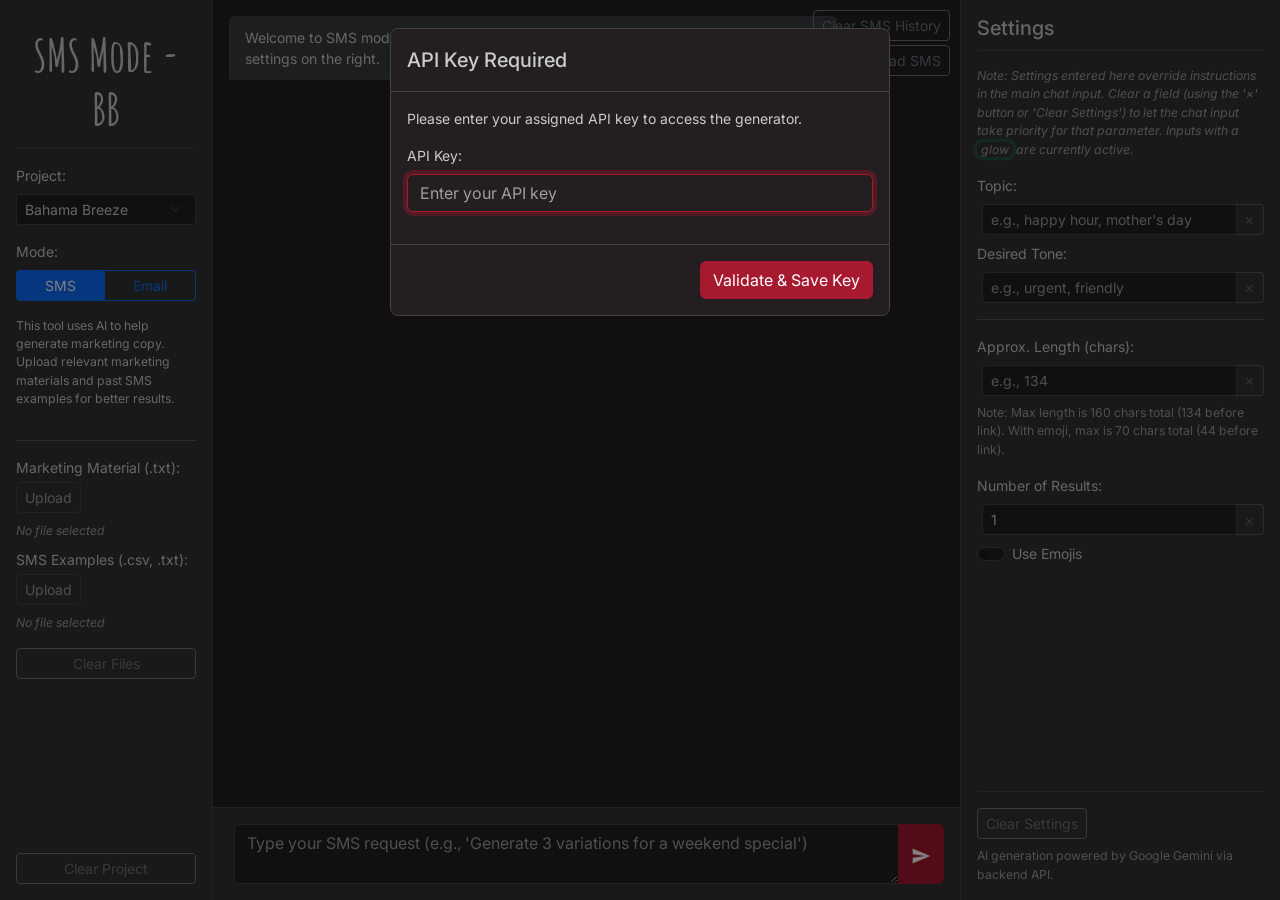
==== index.html @ 2eafcacf "first commit" ====
<!DOCTYPE html>
<html lang="en">
<head>
    <meta charset="UTF-8">
    <meta name="viewport" content="width=device-width, initial-scale=1.0">
    <title>Darden Content Generator</title> <!-- Removed (Local Dev) -->
    <!-- Bootstrap CSS -->
    <link href="bootstrap.min.css" rel="stylesheet"> <!-- Updated Path -->
    <!-- Google Fonts -->
    <link rel="preconnect" href="https://fonts.googleapis.com">
    <link rel="preconnect" href="https://fonts.gstatic.com" crossorigin>
    <link href="https://fonts.googleapis.com/css2?family=Inter:wght@400;500;700&display=swap" rel="stylesheet">
    <link rel="preconnect" href="https://fonts.googleapis.com">
    <link rel="preconnect" href="https://fonts.gstatic.com" crossorigin>
    <link href="https://fonts.googleapis.com/css2?family=Amatic+SC:wght@400;700&family=Shadows+Into+Light&display=swap" rel="stylesheet">
    <!-- Local CSS -->
    <link rel="stylesheet" href="style.css"> <!-- Path is correct -->
</head>
<body>
    <div class="container-fluid vh-100 d-flex flex-column p-0">
        <div class="row g-0 flex-grow-1">
            <!-- Left Sidebar -->
            <aside class="col-12 col-md-2 bg-light p-3 d-flex flex-column sidebar left-sidebar">
                 <h2 id="dynamic-header" class="h5 text-center mb-3">Initializing...</h2> <!-- Placeholder for dynamic text -->
                 <div class="project-selector mb-3">
                     <label for="project" class="form-label">Project:</label>
                     <select id="project" name="project" class="form-select form-select-sm">
                         <option value="Bahama Breeze">Bahama Breeze</option>
                         <option value="Cheddars">Cheddar's Scratch Kitchen</option>
                         <option value="Yardhouse">Yard House</option>
                     </select>
                 </div>
                 <!-- Mode Selector -->
                 <div class="mode-selector mb-3">
                     <label class="form-label">Mode:</label>
                     <div class="btn-group btn-group-sm w-100" role="group" aria-label="Mode Selection">
                         <input type="radio" class="btn-check" name="mode" id="mode-sms" value="sms" autocomplete="off" checked>
                         <label class="btn btn-outline-primary" for="mode-sms">SMS</label>

                         <input type="radio" class="btn-check" name="mode" id="mode-email" value="email" autocomplete="off">
                         <label class="btn btn-outline-primary" for="mode-email">Email</label>
                     </div>
                 </div>
                 <!-- Info Text (Common) -->
                 <div class="info-text small mb-3">
                    This tool uses AI to help generate marketing copy.
                    <span class="sms-only">Upload relevant marketing materials and past SMS examples for better results.</span>
                    <span class="email-only">The AI uses past successful email campaign data for context.</span>
                 </div>
                 <!-- SMS Only File Uploads -->
                 <hr class="my-3 sms-only">
                 <div class="mb-2 file-group sms-only">
                     <span class="form-label d-block">Marketing Material (.txt):</span>
                     <label for="marketing-file" class="file-input-label-button" title="Upload Marketing Material"> Upload</label>
                     <input type="file" id="marketing-file" name="marketing_file" class="form-control form-control-sm" accept=".txt">
                     <span class="file-status small text-muted" id="marketing-file-status">No file selected</span>
                 </div>
                 <div class="mb-3 file-group sms-only">
                     <span class="form-label d-block">SMS Examples (.csv, .txt):</span>
                     <label for="sms-file" class="file-input-label-button" title="Upload SMS Examples"> Upload</label>
                     <input type="file" id="sms-file" name="sms_file" class="form-control form-control-sm" accept=".csv, .txt">
                      <span class="file-status small text-muted" id="sms-file-status">No file selected</span>
                 </div>
                 <button id="clear-files-button-left" class="btn btn-sm btn-outline-secondary mb-3 sms-only" title="Clear File Selections">Clear Files</button>

                 <button id="clear-project-button" class="btn btn-sm btn-outline-secondary mt-auto" title="Clear Project Selection">Clear Project</button>
            </aside>

            <!-- Main Content Area (Container for SMS/Email Modes) -->
            <div class="col-12 col-md-7 d-flex flex-column p-0 main-content-container">

                <!-- SMS Mode Chat Area (Initially Visible) -->
                <main id="sms-chat-area" class="d-flex flex-column p-0 main-content flex-grow-1">
                    <div class="chat-display flex-grow-1 p-3" id="sms-chat-display" style="overflow-y: auto;">
                        <!-- SMS Chat messages will appear here -->
                        <div class="message ai alert alert-info">Welcome to SMS mode! Select a project and type your request below, or use the settings on the right.</div>
                    </div>
                    <button id="clear-sms-history-button" class="btn btn-sm btn-outline-secondary clear-button top-right-button" title="Clear SMS Chat History">Clear SMS History</button>
                    <button id="download-sms-history-button" class="btn btn-sm btn-outline-secondary clear-button top-right-button" style="top: 45px;" title="Download SMS AI Messages">Download SMS</button>
                    <div class="chat-input-area p-3 border-top bg-light">
                        <div class="input-group">
                            <textarea id="sms-user-input" class="form-control user-input-area" placeholder="Type your SMS request (e.g., 'Generate 3 variations for a weekend special')" rows="2"></textarea>
                            <button id="sms-send-button" class="btn btn-primary send-button" title="Send SMS Request (Ctrl+Enter)">
                                <svg xmlns="http://www.w3.org/2000/svg" viewBox="0 0 24 24" fill="currentColor" width="20px" height="20px"><path d="M2.01 21L23 12 2.01 3 2 10l15 2-15 2z"/></svg>
                            </button>
                        </div>
                    </div>
                </main>

                <!-- Email Mode Chat Area (Initially Hidden) -->
                <main id="email-chat-area" class="d-none flex-column p-0 main-content flex-grow-1"> <!-- Start hidden -->
                    <div class="chat-display flex-grow-1 p-3" id="email-chat-display" style="overflow-y: auto;">
                        <!-- Email Chat messages will appear here -->
                         <div class="message ai alert alert-info">Welcome to Email mode! Select a project and type your request below, or use the settings on the right.</div>
                    </div>
                     <button id="clear-email-history-button" class="btn btn-sm btn-outline-secondary clear-button top-right-button" title="Clear Email Chat History">Clear Email History</button>
                     <button id="download-email-history-button" class="btn btn-sm btn-outline-secondary clear-button top-right-button" style="top: 45px;" title="Download Email AI Messages">Download Email</button>
                    <div class="chat-input-area p-3 border-top bg-light">
                        <div class="input-group">
                            <textarea id="email-user-input" class="form-control user-input-area" placeholder="Type your Email request (e.g., 'Generate subject and message for summer sale')" rows="2"></textarea>
                            <button id="email-send-button" class="btn btn-primary send-button" title="Send Email Request (Ctrl+Enter)">
                                <svg xmlns="http://www.w3.org/2000/svg" viewBox="0 0 24 24" fill="currentColor" width="20px" height="20px"><path d="M2.01 21L23 12 2.01 3 2 10l15 2-15 2z"/></svg>
                            </button>
                        </div>
                    </div>
                </main>

            </div> <!-- End Main Content Area Container -->

            <!-- Right Sidebar (Settings) -->
            <aside class="col-12 col-md-3 bg-light p-3 d-flex flex-column sidebar right-sidebar">
                <h2 class="h5 mb-3">Settings</h2>
                <p class="small text-muted mb-3 fst-italic">
                    Note: Settings entered here override instructions in the main chat input.
                    Clear a field (using the '×' button or 'Clear Settings') to let the chat input take priority for that parameter.
                    Inputs with a <span class="input-active-glow px-1 rounded">glow</span> are currently active.
                </p>
                <form id="settings-form" class="flex-grow-1" style="overflow-y: auto;">

                    <!-- Common Settings -->
                    <div class="common-settings-group"> <!-- Wrapper for common settings -->
                    <div class="mb-2">
                        <label for="topic" class="form-label">Topic:</label>
                        <div class="input-group input-group-sm">
                            <input type="text" id="topic" name="topic" class="form-control form-control-sm" placeholder="e.g., happy hour, mother's day">
                            <button type="button" class="btn btn-outline-secondary clear-input-btn" aria-label="Clear topic" data-target-input="topic" title="Clear Topic">&times;</button>
                        </div>
                    </div>
                    <div class="mb-2" style="display: none;">
                        <label for="date" class="form-label">Target Date:</label>
                        <div class="input-group input-group-sm">
                            <input type="date" id="date" name="date" class="form-control form-control-sm">
                            <button type="button" class="btn btn-outline-secondary clear-input-btn" aria-label="Clear date" data-target-input="date" title="Clear Date">&times;</button>
                        </div>
                    </div>
                    <div class="mb-2">
                        <label for="tone" class="form-label">Desired Tone:</label>
                        <div class="input-group input-group-sm">
                            <input type="text" id="tone" name="tone" class="form-control form-control-sm" placeholder="e.g., urgent, friendly">
                            <button type="button" class="btn btn-outline-secondary clear-input-btn" aria-label="Clear tone" data-target-input="tone" title="Clear Tone">&times;</button>
                        </div>
                    </div>
                    <div class="mb-3" style="display: none;"> <!-- Hidden per user request 2025-04-15 -->
                        <label for="href" class="form-label">CTA Link (href):</label>
                        <div class="input-group input-group-sm">
                            <input type="url" id="href" name="href" class="form-control form-control-sm" placeholder="https://example.com/offer">
                            <button type="button" class="btn btn-outline-secondary clear-input-btn" aria-label="Clear link" data-target-input="href" title="Clear Link">&times;</button>
                        </div>
                    </div>
                    </div> <!-- End common settings group 1 -->

                    <hr class="my-3"> <!-- Common divider -->

                    <!-- Email Only Settings -->
                    <div class="mb-2 email-only">
                        <label for="email-subject" class="form-label">Subject Line:</label>
                        <div class="input-group input-group-sm">
                            <input type="text" id="email-subject" name="subject" class="form-control form-control-sm" placeholder="e.g., A Special Offer Just For You!">
                            <button type="button" class="btn btn-outline-secondary clear-input-btn" aria-label="Clear subject" data-target-input="email-subject" title="Clear Subject">&times;</button>
                        </div>
                    </div>
                    <div class="mb-3 email-only">
                        <label for="email-message" class="form-label">Message Text:</label>
                        <div class="input-group input-group-sm">
                            <textarea id="email-message" name="message" class="form-control form-control-sm" rows="3" placeholder="Optional: Provide email body text..."></textarea>
                            <button type="button" class="btn btn-outline-secondary clear-input-btn" aria-label="Clear message" data-target-input="email-message" title="Clear Message Text">&times;</button>
                        </div>
                    </div>
                    <hr class="my-3 email-only"> <!-- Divider specific to email section -->

                    <!-- SMS Only Settings -->
                    <div class="mb-2 sms-only">
                         <label for="length" class="form-label">Approx. Length (chars):</label>
                         <div class="input-group input-group-sm">
                             <input  id="length" name="length" class="form-control form-control-sm" placeholder="e.g., 140">
                             <button type="button" class="btn btn-outline-secondary clear-input-btn" aria-label="Clear length" data-target-input="length" title="Clear Length">&times;</button>
                         </div>
                     </div>
                         <p class="small text-muted mb-3 sms-only">Note: Max length is 160 chars total (134 before link). With emoji, max is 70 chars total (44 before link).</p>

                    <!-- Common Settings Continued -->
                    <div class="common-settings-group"> <!-- Wrapper for common settings continued -->
                    <div class="mb-2">
                        <label for="num-results" class="form-label">Number of Results:</label>
                        <div class="input-group input-group-sm">
                            <input type="number" id="num-results" name="num_results" class="form-control form-control-sm" value="1" min="1" max="20"> <!-- Changed type to number -->
                            <button type="button" class="btn btn-outline-secondary clear-input-btn" aria-label="Clear number of results" data-target-input="num-results" title="Clear Number of Results">&times;</button>
                        </div>
                    </div>
                    <div class="form-check form-switch mb-3 input-wrapper"> <!-- Emojis toggle common -->
                        <input class="form-check-input" type="checkbox" id="use-emojis" name="use_emojis">
                        <label class="form-check-label" for="use-emojis">Use Emojis</label>
                    </div>
                    </div> <!-- End common settings group 2 -->

                </form>
                 <div class="button-group mt-auto border-top pt-3">
                     <button id="clear-settings-button" class="btn btn-sm btn-outline-secondary me-2" title="Clear All Settings Inputs">Clear Settings</button>
                 </div>
                 <div class="api-notice small text-muted mt-2">
                    AI generation powered by Google Gemini via backend API.
                 </div>
            </aside>
        </div>
    </div>

    <!-- API Key Modal (Bootstrap) -->
    <div class="modal fade" id="api-key-modal" tabindex="-1" aria-labelledby="apiKeyModalLabel" aria-hidden="true" data-bs-backdrop="static" data-bs-keyboard="false">
        <div class="modal-dialog">
            <div class="modal-content">
                <div class="modal-header">
                    <h5 class="modal-title" id="apiKeyModalLabel">API Key Required</h5>
                    <!-- No close button intentionally -->
                </div>
                <div class="modal-body">
                    <p>Please enter your assigned API key to access the generator.</p>
                    <div class="mb-3">
                        <label for="modal-api-key-input" class="form-label">API Key:</label>
                        <input type="password" class="form-control" id="modal-api-key-input" placeholder="Enter your API key">
                    </div>
                    <div id="modal-error-message" class="alert alert-danger mt-2" style="display: none;"></div>
                </div>
                <div class="modal-footer">
                    <button id="validate-key-button" type="button" class="btn btn-primary">Validate & Save Key</button>
                </div>
            </div>
        </div>
    </div>

    <!-- Bootstrap Bundle JS (includes Popper) -->
    <script src="bootstrap.bundle.min.js"></script> <!-- Updated Path -->
    <!-- Local Script -->
    <script type="module" src="main.js"></script>
</body>
</html>
---- style.css ----
/* Root Variables & Basic Body Styles - VS Code Slate Theme */
:root {
    /* Core Theme Colors (Inspired by VS Code Default Dark) */
    --bg-color: #231f20;         /* Editor background */
    --sidebar-bg: #333333;     /* Activity bar / Darker sidebar areas */
    --input-bg: #3c3c3c;         /* Input background, slightly lighter */
    --text-color: #cccccc;       /* Default text */
    --text-secondary-color: #9e9e9e; /* Dimmer text */
    --primary-color: #a6192e;     /* VS Code blue accent */
    --primary-hover-color: #c0394f; /* Lighter blue for hover */
    --border-color: #444444;     /* Borders */
    --hover-bg: #404040;         /* Subtle hover background */
    --error-bg: #5a1d1d;         /* Dark red background */
    --error-text: #f48771;       /* Lighter red text */
    --info-bg: #3a3d41;          /* Info background (used for AI messages) */
    --info-text: var(--text-color); /* Info text */
    --success-color: #28a745;    /* Green for success/glow */

    --font-family: 'Inter', system-ui, -apple-system, BlinkMacSystemFont, 'Segoe UI', Roboto, Oxygen, Ubuntu, Cantarell, 'Open Sans', 'Helvetica Neue', sans-serif;

    /* Bootstrap Variable Overrides for VS Code Slate Theme */
    /* Add !important to core overrides */
    --bs-body-color: var(--text-color) !important;
    --bs-body-bg: var(--bg-color) !important;
    --bs-secondary-bg: var(--sidebar-bg) !important; /* Used for cards, modals, sidebars etc. */
    --bs-border-color: var(--border-color) !important;
    --bs-success: var(--success-color); /* Map success color */

    --bs-tertiary-bg: var(--input-bg); /* Used for some component backgrounds */
    --bs-emphasis-color: var(--text-color);
    --bs-secondary-color: var(--text-secondary-color);
    --bs-primary: var(--primary-color);
    --bs-primary-rgb: 166, 25, 46;
    --bs-link-color: var(--primary-color);
    --bs-link-hover-color: var(--primary-hover-color);
    --bs-code-color: #ce9178; /* VS Code orange-ish for code */
    --bs-form-control-bg: var(--input-bg);
    --bs-form-control-color: var(--text-color);
    --bs-form-select-bg: var(--input-bg);
    --bs-form-select-color: var(--text-color);
    --bs-form-select-indicator-color: var(--text-color);
    --bs-input-group-addon-bg: var(--sidebar-bg);
    --bs-input-group-addon-color: var(--text-color);
    --bs-modal-bg: var(--sidebar-bg);
    --bs-modal-header-border-color: var(--border-color);
    --bs-modal-footer-border-color: var(--border-color);
    --bs-alert-color: inherit; /* Use specific alert colors below */
    --bs-alert-bg: inherit;
    --bs-alert-border-color: inherit;
    --bs-alert-link-color: inherit;
    --bs-alert-info-bg: var(--info-bg);
    --bs-alert-info-text: var(--info-text);
    --bs-alert-info-border-color: var(--border-color); /* Subtle border */
    --bs-alert-danger-bg: var(--error-bg);
    --bs-alert-danger-text: var(--error-text);
    --bs-alert-danger-border-color: var(--error-text);
    --bs-btn-color: #ffffff; /* White text on primary blue */
    --bs-btn-bg: var(--primary-color);
    --bs-btn-border-color: var(--primary-color);
    --bs-btn-hover-color: #ffffff;
    --bs-btn-hover-bg: var(--primary-hover-color);
    --bs-btn-hover-border-color: var(--primary-hover-color);
    --bs-btn-active-color: #ffffff;
    --bs-btn-active-bg: var(--primary-hover-color);
    --bs-btn-active-border-color: var(--primary-hover-color);
    --bs-btn-disabled-color: #aaaaaa;
    --bs-btn-disabled-bg: #555555;
    --bs-btn-disabled-border-color: #555555;
    --bs-btn-outline-secondary-color: var(--text-secondary-color);
    --bs-btn-outline-secondary-border-color: var(--border-color);
    --bs-btn-outline-secondary-hover-color: var(--text-color);
    --bs-btn-outline-secondary-hover-bg: var(--hover-bg);
    --bs-btn-outline-secondary-hover-border-color: #666666;
    --bs-form-check-input-bg: var(--input-bg);
    --bs-form-check-input-border: 1px solid var(--border-color);
    --bs-form-switch-bg: url("data:image/svg+xml,%3csvg xmlns='http://www.w3.org/2000/svg' viewBox='-4 -4 8 8'%3e%3ccircle r='3' fill='rgba%28255, 255, 255, 0.25%29'/%3e%3c/svg%3e"); /* White circle for dark bg */
    --bs-form-switch-checked-bg: var(--primary-color);
    --bs-form-switch-checked-bg-image: url("data:image/svg+xml,%3csvg xmlns='http://www.w3.org/2000/svg' viewBox='-4 -4 8 8'%3e%3ccircle r='3' fill='%23fff'/%3e%3c/svg%3e");
}

body {
    font-family: var(--font-family);
    /* overflow: hidden; REMOVED - Allow body scroll */
    font-size: 14px; /* Slightly smaller base font size */
    background-color: var(--bs-body-bg); /* Use BS variable */
    color: var(--bs-body-color); /* Use BS variable */
}


/* Ensure container is flex column and takes full height */
.container-fluid.vh-100 {
    min-height: 100vh;
    display: flex;
    flex-direction: column;
}
/* Ensure row grows within the flex container */
.row.flex-grow-1 {
    flex-grow: 1; /* Make row fill vertical space */
}
/* Make columns flex containers to allow content stretching */
.row.flex-grow-1 > [class*="col-"] {
    display: flex;
    flex-direction: column;
}
.sidebar, .main-content {
    height: 100%;
    display: flex;
    flex-direction: column;
}

/* Sidebar specific styles */
.sidebar {
    height: 100vh; /* Full height FOR DESKTOP */
    overflow-y: auto; /* Enable scroll if content overflows */
    background-color: var(--bs-secondary-bg); /* Use BS variable */
    /* Custom scrollbar styling */
    scrollbar-width: thin;
    scrollbar-color: var(--bs-border-color) var(--bs-secondary-bg);
}
.sidebar::-webkit-scrollbar {
  width: 8px;
}
.sidebar::-webkit-scrollbar-track {
  background: var(--bs-secondary-bg);
  border-radius: 4px;
}
.sidebar::-webkit-scrollbar-thumb {
  background-color: var(--bs-border-color);
  border-radius: 4px;
  border: 2px solid var(--bs-secondary-bg);
}
.sidebar::-webkit-scrollbar-thumb:hover {
  background-color: #555;
}

.left-sidebar {
    border-right: 1px solid var(--bs-border-color); /* DESKTOP border */
}

.right-sidebar {
    border-left: 1px solid var(--bs-border-color); /* DESKTOP border */
}

.right-sidebar h2 {
    padding-bottom: 10px;
    border-bottom: 1px solid var(--bs-border-color);
    flex-shrink: 0; /* Prevent shrinking */
    font-weight: 500;
}

#settings-form {
    /* Custom scrollbar styling */
    scrollbar-width: thin;
    scrollbar-color: var(--bs-border-color) var(--bs-secondary-bg);
}
#settings-form::-webkit-scrollbar {
  width: 8px;
}
#settings-form::-webkit-scrollbar-track {
  background: var(--bs-secondary-bg);
  border-radius: 4px;
}
#settings-form::-webkit-scrollbar-thumb {
  background-color: var(--bs-border-color);
  border-radius: 4px;
  border: 2px solid var(--bs-secondary-bg);
}
#settings-form::-webkit-scrollbar-thumb:hover {
  background-color: #555;
}


/* Main Content (Chat) */
.main-content {
    position: relative; /* Needed for absolute positioning of child */
    background-color: var(--bs-body-bg); /* Ensure main area bg */
    display: flex;
    flex-direction: column;
    flex-grow: 1; /* Ensure main content fills its column */
}

.chat-display {
    flex-grow: 1; /* Allow chat display to take available space */
    overflow-y: auto; /* Enable vertical scrolling */
    height: 0; /* Necessary for flex-grow to work correctly with overflow FOR DESKTOP */
    display: flex;
    flex-direction: column;
    gap: 15px; /* Spacing between messages */
    padding: 45px 15px 15px 15px; /* Adjust padding (top for button, L/R/B for spacing/scrollbar) */
    /* Custom scrollbar styling for chat display */
    scrollbar-width: thin;
    scrollbar-color: var(--border-color) var(--bg-color); /* Thumb color, Track color */
}
.chat-display::-webkit-scrollbar {
  width: 8px;
}
.chat-display::-webkit-scrollbar-track {
  background: var(--bg-color); /* Match main background */
  border-radius: 4px;
}
.chat-display::-webkit-scrollbar-thumb {
  background-color: var(--border-color); /* Use border color for thumb */
  border-radius: 4px;
  border: 2px solid var(--bg-color); /* Match track background */
}
.chat-display::-webkit-scrollbar-thumb:hover {
  background-color: #555; /* Slightly lighter on hover */
}


.message {
    padding: 10px 15px;
    border-radius: 6px; /* Slightly less rounded */
    max-width: 85%;
    line-height: 1.5;
    word-wrap: break-word;
    white-space: pre-wrap; /* Preserve line breaks from AI */
}


/* Copy Button Styling */
.message.ai {
    position: relative; /* Needed for absolute positioning of copy button */
    padding-right: 35px; /* Make space for the button */
    /* Ensure alert styles apply */
    background-color: var(--bs-alert-info-bg);
    color: var(--bs-alert-info-text);
    border: 1px solid var(--bs-alert-info-border-color);
    align-self: flex-start;
    border-bottom-left-radius: 2px;
}
.message.ai.alert-danger { /* Error messages */
     background-color: var(--bs-alert-danger-bg);
     color: var(--bs-alert-danger-text);
     border-color: var(--bs-alert-danger-border-color);
}

.copy-msg-btn {
    position: absolute;
    top: 5px;
    right: 5px;
    padding: 0.1rem 0.3rem;
    line-height: 1;
    background-color: rgba(var(--bs-secondary-rgb), 0.2); /* Subtle background */
    border: 1px solid rgba(var(--bs-border-color-translucent), 0.3);
    color: var(--bs-secondary-color);
    border-radius: 0.2rem;
    opacity: 0.5;
    transition: opacity 0.2s ease-in-out, background-color 0.2s ease-in-out;
    z-index: 5;
}

.copy-msg-btn:hover {
    opacity: 1;
    background-color: rgba(var(--bs-secondary-rgb), 0.4);
    color: var(--bs-body-color);
}

.copy-msg-btn.copied {
    color: var(--bs-success); /* Use Bootstrap success color */
    opacity: 1;
}

.copy-msg-btn svg {
    vertical-align: middle;
}


.message.user {
    background-color: var(--primary-color);
    color: #ffffff; /* White text on primary color */
    align-self: flex-end;
    border-bottom-right-radius: 2px;
}

/* AI messages use Bootstrap alert styles now, defined in :root */
/* .message.ai { (Merged above) } */
/* .message.ai.alert-danger { (Merged above) } */


.message.ai strong { /* For highlighting parts of AI response */
    color: var(--primary-color); /* Use primary accent for emphasis */
    font-weight: 600;
}

#user-input {
    max-height: 150px; /* Limit growth */
    resize: none; /* Disable manual resize */
    overflow-y: auto; /* Add scroll if max-height reached */
}

#send-button svg {
    fill: #ffffff; /* Ensure SVG fill matches button text color */
}
#send-button:disabled svg {
    fill: #aaaaaa;
}

/* Top Right Clear Button */
.top-right-button {
    position: absolute;
    top: 10px;
    right: 10px;
    z-index: 10; /* Ensure it's above chat content */
}

/* File Input Styles */
.file-status {
    margin-top: 5px;
    font-style: italic;
    white-space: nowrap;
    overflow: hidden;
    text-overflow: ellipsis;
    max-width: 100%;
    display: block; /* Ensure it takes block space */
    color: var(--text-secondary-color); /* Use secondary text color */
}
.file-status.loaded {
    font-style: normal;
    color: var(--text-color); /* Use normal text color when loaded */
}
.file-status.error {
    font-style: normal;
    color: var(--error-text); /* Use error text color */
    background-color: var(--error-bg); /* Subtle error background */
    padding: 2px 4px;
    border-radius: 3px;
    display: inline-block; /* Prevent full width */
}

/* API Key Modal Error Message */
#modal-error-message.alert-danger {
    /* Uses Bootstrap variables defined in :root */
    color: var(--bs-alert-danger-text);
    background-color: var(--bs-alert-danger-bg);
    border-color: var(--bs-alert-danger-border-color);
}

/* Ensure modal doesn't have extra padding from old styles */
.modal-content {
    padding: 0; /* Bootstrap handles padding in header/body/footer */
    background-color: var(--bs-modal-bg); /* Explicitly set modal background */
    border: 1px solid var(--bs-border-color); /* Ensure border uses variable */
}

/* Adjustments for Bootstrap components */
.form-select-sm, .form-control-sm {
    font-size: 0.875rem; /* Match sm input size */
}

.input-group .btn {
    /* Ensure button aligns nicely with textarea */
    height: auto; /* Let Bootstrap handle height */
}

/* Remove focus outline if using Bootstrap's focus ring */
*:focus {
    outline: none;
}

/* Ensure Bootstrap focus ring uses primary color */
.form-control:focus, .form-select:focus, .btn:focus {
  box-shadow: 0 0 0 0.25rem rgba(var(--bs-primary-rgb), 0.35); /* Slightly more visible focus */
  border-color: var(--primary-color) !important; /* Ensure border color changes too, use !important if needed */
}
.form-check-input:focus {
  box-shadow: 0 0 0 0.25rem rgba(var(--bs-primary-rgb), 0.35);
  border-color: var(--primary-color) !important; /* Ensure border color changes too, use !important if needed */
}
.form-check-input:checked {
    background-color: var(--primary-color);
    border-color: var(--primary-color);
}

/* Custom styling for the "Generating..." message */
.alert[role="status"] {
    background-color: var(--bs-tertiary-bg); /* Use input background */
    color: var(--bs-secondary-color); /* Use secondary text color */
    border-color: var(--bs-border-color);
}


/* Force primary button color */
.btn-primary {
    background-color: var(--primary-color) !important;
    border-color: var(--primary-color) !important;
    color: #ffffff !important; /* Ensure text remains white */
}

.btn-primary:hover,
.btn-primary:focus,
.btn-primary:active {
    background-color: var(--primary-hover-color) !important;
    border-color: var(--primary-hover-color) !important;
    color: #ffffff !important;
    box-shadow: 0 0 0 0.25rem rgba(var(--bs-primary-rgb), 0.5) !important; /* Adjust focus shadow if needed */
}

/* --- Specific Overrides (Place at the end) --- */

/* Ensure sidebar background color overrides .bg-light */
.sidebar.bg-light {
    background-color: var(--bs-secondary-bg) !important;
}

/* Ensure chat input area background and prevent shrinking */
.chat-input-area { /* General selector for input area */
    flex-shrink: 0; /* Prevent input area from shrinking */
}
.chat-input-area.bg-light { /* Specific background override */
     background-color: var(--bs-secondary-bg) !important;
     border-top: 1px solid var(--bs-border-color) !important;
}

/* Ensure modal header/footer background */
.modal-header, .modal-footer {
    background-color: var(--bs-modal-bg); /* Use modal bg variable */
    border-color: var(--bs-border-color); /* Use border variable */
}
.modal-header {
    border-bottom: 1px solid var(--bs-border-color);
}
.modal-footer {
    border-top: 1px solid var(--bs-border-color);
}

/* Ensure form labels use correct color */
label, .form-label, .form-check-label {
    color: var(--bs-body-color);
}


/* Styles for input wrappers and clear buttons */
.input-wrapper {
    /* This class is now only used for the switch */
    position: relative;
}

/* General style for clear buttons (used by JS selector) */
.clear-input-btn {
    opacity: 0.6; /* Slightly more visible by default */
    transition: opacity 0.2s ease-in-out;
    /* Use Bootstrap button padding/sizing via btn-sm */
    /* Ensure vertical alignment if needed */
    display: inline-flex;
    align-items: center;
    justify-content: center;
    /* Make the 'x' slightly bolder */
    font-weight: 500;
}

/* Style for buttons within input groups */
.input-group > .clear-input-btn.btn-outline-secondary {
    /* Bootstrap handles most styling here */
    /* Override border if needed, but outline-secondary should work */
    border-left: 0; /* Remove left border added by input-group */
    font-size: 1rem; /* Adjust size of 'x' if needed */
    padding: 0 0.5rem; /* Adjust padding */
    /* Ensure it doesn't get focus ring */
    box-shadow: none !important;
}

.input-group {
    padding-left: 5px;
}

.clear-input-btn:hover,
.clear-input-btn:focus {
    opacity: 1; /* Fully visible on hover/focus */
    box-shadow: none !important; /* Remove Bootstrap focus shadow */
}

/* Specific adjustment for the switch clear button (still absolute) */
.clear-switch-btn {
    position: absolute;
    top: 5px; /* Align differently for switches */
    right: -5px; /* Adjust horizontal position */
    padding: 0.1rem 0.3rem; /* Smaller padding for btn-close */
    line-height: 1;
    font-size: 0.7rem; /* Smaller font size for the 'x' */
    background-color: transparent;
    border: none;
    z-index: 5; /* Ensure it's above the input */
    /* Inherit opacity/transition from .clear-input-btn */
}

/* Hide clear button if input is empty/default (handled by JS potentially, but good fallback) */
/* Example: input:placeholder-shown + .clear-input-btn { display: none; } */


/* Hide number input spinners (arrows) */
input[type='number']::-webkit-outer-spin-button,
input[type='number']::-webkit-inner-spin-button {
    -webkit-appearance: none;
    margin: 0;
}

input[type='number'] {
    -moz-appearance: textfield; /* Firefox */
}

/* File Input Customization */
.file-group {
    position: relative;
    /* Adjust margin/padding as needed */
}

/* Hide the default file input visually */
.file-group input[type="file"] {
    position: absolute;
    width: 1px;
    height: 1px;
    padding: 0;
    margin: -1px;
    overflow: hidden;
    clip: rect(0, 0, 0, 0);
    white-space: nowrap;
    border: 0;
}

/* Style the custom label button */
.file-input-label-button {
    display: inline-block;
    padding: 0.25rem 0.5rem; /* Smaller padding */
    font-size: 0.875rem; /* Match sm button size */
    font-weight: 400;
    line-height: 1.5;
    color: var(--bs-btn-outline-secondary-color);
    text-align: center;
    text-decoration: none;
    vertical-align: middle;
    cursor: pointer;
    user-select: none;
    background-color: transparent;
    border: 1px solid var(--bs-btn-outline-secondary-border-color);
    border-radius: 0.25rem;
    transition: color 0.15s ease-in-out, background-color 0.15s ease-in-out, border-color 0.15s ease-in-out, box-shadow 0.15s ease-in-out;
    margin-bottom: 4px; /* Space between button and status */
}

.file-input-label-button:hover {
    color: var(--bs-btn-outline-secondary-hover-color);
    background-color: var(--bs-btn-outline-secondary-hover-bg);
    border-color: var(--bs-btn-outline-secondary-hover-border-color);
}

/* Ensure the label text is not italic */
.file-group .form-label {
    font-style: normal;
    margin-bottom: 0.25rem; /* Reduce space below label */
}

/* Mode Specific Visibility */
.sms-only,
.email-only {
    display: none; /* Hide by default */
}

body.mode-sms-active .sms-only {
    display: block; /* Show SMS elements when SMS mode is active */
}
/* Handle inline elements like spans correctly */
body.mode-sms-active .sms-only[style*="display: inline"],
body.mode-sms-active .sms-only.d-inline,
body.mode-sms-active .sms-only.d-inline-block {
    display: inline-block; /* Or inline, depending on original style */
}


body.mode-email-active .email-only {
    display: block; /* Show Email elements when Email mode is active */
}
/* Handle inline elements like spans correctly */
body.mode-email-active .email-only[style*="display: inline"],
body.mode-email-active .email-only.d-inline,
body.mode-email-active .email-only.d-inline-block {
    display: inline-block; /* Or inline, depending on original style */
}

/* Ensure hr elements are displayed correctly */
body.mode-sms-active hr.sms-only,
body.mode-email-active hr.email-only {
    display: block;
}

/* Glow effect for active/non-default settings */
.input-active-glow {
    box-shadow: 0 0 0 0.2rem rgba(var(--bs-success-rgb), 0.4); /* Green glow */
    border-color: var(--bs-success) !important; /* Green border */
}
/* Ensure focus style overrides glow */
.input-active-glow:focus {
    box-shadow: 0 0 0 0.25rem rgba(var(--bs-primary-rgb), 0.35) !important; /* Primary focus */
    border-color: var(--primary-color) !important;
}

/* Style for <pre> tags inside AI messages (for email body) */
.message.ai pre.email-body {
    background-color: rgba(0, 0, 0, 0.1); /* Slightly darker background */
    padding: 8px 12px;
    border-radius: 4px;
    font-family: var(--bs-font-monospace); /* Use monospace font */
    font-size: 0.9em; /* Slightly smaller font */
    color: inherit; /* Inherit color from parent */
    white-space: pre-wrap; /* Ensure wrapping */
    word-wrap: break-word;
    margin-top: 5px;
    border: 1px solid rgba(var(--bs-border-color-translucent), 0.2);
}

/* Style for variations within email messages */
.email-variation {
    margin-bottom: 1rem; /* Space below each variation */
}
.email-variation:last-child {
    margin-bottom: 0; /* No space after the last one */
}

/* Style for hr within email variations */
.email-variation hr {
    border-top: 1px solid rgba(var(--bs-border-color-translucent), 0.3);
}


/* Dynamic Header Styles */
#dynamic-header {
    padding: 0.75rem 1rem; /* Add some padding */
    background-color: var(--sidebar-bg); /* Use sidebar background for consistency */
    border-bottom: 1px solid var(--border-color); /* Subtle separator */
    color: var(--text-color);
    font-family: 'Amatic SC', cursive; /* Apply new font */
    font-size: 2.8rem; /* Adjusted size for Amatic SC */
    font-weight: 700; /* Bold weight */
    flex-shrink: 0; /* Prevent shrinking in flex layouts */
    text-align: center; /* Center the text */
}

/* Responsive adjustments */
@media (max-width: 767.98px) {
    .sidebar {
        height: auto; /* Allow sidebar height to adjust on mobile */
        max-height: 40vh; /* Limit height on mobile */
        overflow-y: auto; /* Ensure scrolling if needed */
    }
    .left-sidebar {
        border-right: none; /* Remove right border */
        border-bottom: 1px solid var(--bs-border-color); /* Add bottom border */
    }
    .right-sidebar {
        border-left: none; /* Remove left border */
        border-top: 1px solid var(--bs-border-color); /* Add top border */
    }
    .main-content {
        height: auto; /* Allow main content height to adjust */
        flex-grow: 1; /* Ensure it takes remaining space */
    }
    .chat-display {
        height: auto; /* Remove fixed height calculation */
        flex-grow: 1; /* Allow chat to grow */
        padding-top: 45px; /* Keep space for buttons */
    }
    .message {
        max-width: 95%; /* Allow messages to be slightly wider */
    }
}

/* Mode-specific visibility for common settings */
body.mode-email-active .common-settings-group {
    display: none;
}

body.mode-sms-active .common-settings-group {
    display: block; /* Show when SMS mode is active */
}
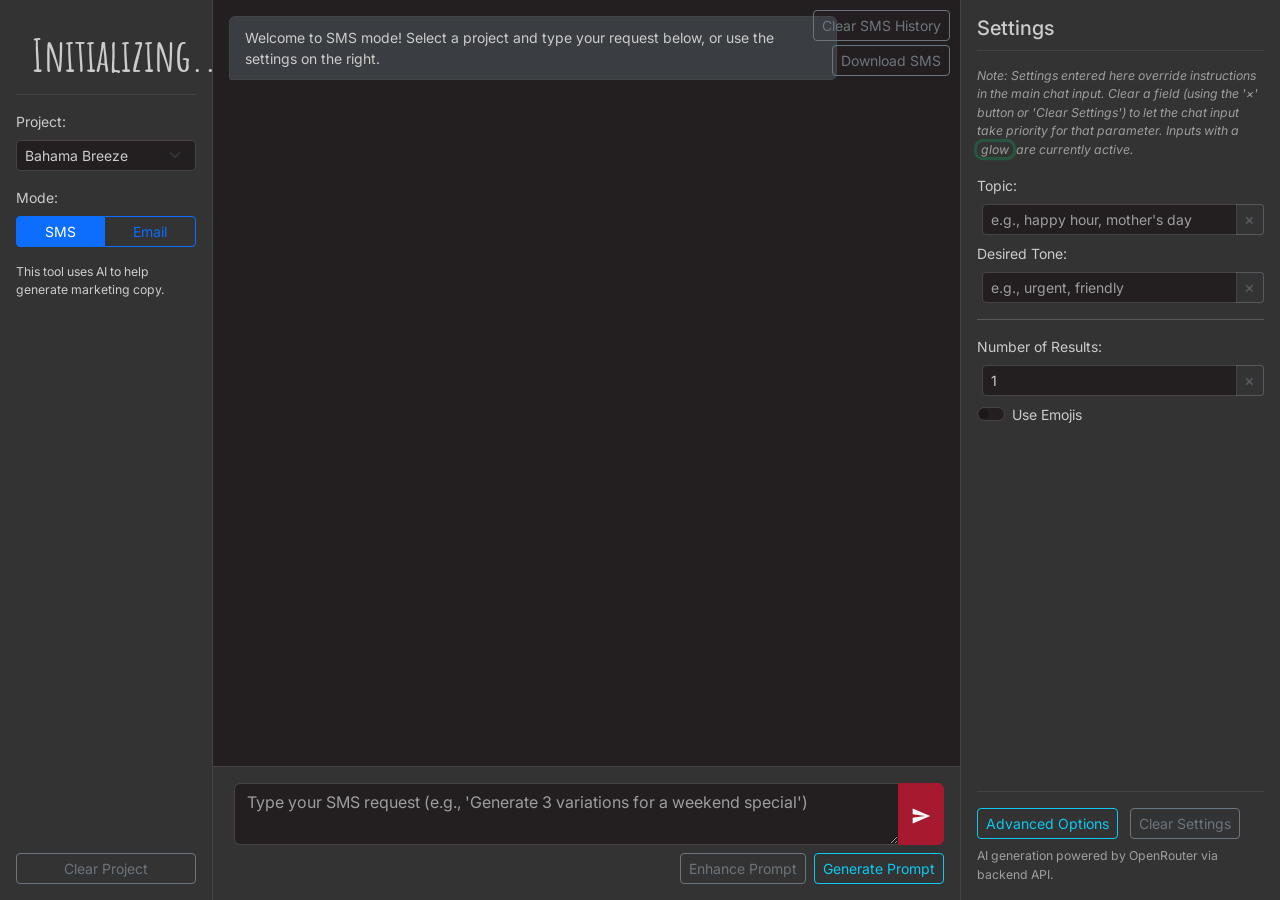
==== commit aeac957e: "Update frontend" ====
--- a/index.html
+++ b/index.html
@@ -77,6 +77,7 @@
                     </div>
                     <button id="clear-sms-history-button" class="btn btn-sm btn-outline-secondary clear-button top-right-button" title="Clear SMS Chat History">Clear SMS History</button>
                     <button id="download-sms-history-button" class="btn btn-sm btn-outline-secondary clear-button top-right-button" style="top: 45px;" title="Download SMS AI Messages">Download SMS</button>
+                    <button id="sms-message-history-button" class="btn btn-sm btn-outline-info clear-button top-right-button d-none" style="top: 80px;" title="Show Message History">Message History</button>
                     <div class="chat-input-area p-3 border-top bg-light">
                         <div class="input-group">
                             <textarea id="sms-user-input" class="form-control user-input-area" placeholder="Type your SMS request (e.g., 'Generate 3 variations for a weekend special')" rows="2"></textarea>
@@ -84,6 +85,10 @@
                                 <svg xmlns="http://www.w3.org/2000/svg" viewBox="0 0 24 24" fill="currentColor" width="20px" height="20px"><path d="M2.01 21L23 12 2.01 3 2 10l15 2-15 2z"/></svg>
                             </button>
                         </div>
+                        <div class="prompt-actions mt-2 d-flex justify-content-end">
+                            <button id="sms-enhance-button" class="btn btn-sm btn-outline-secondary me-2" title="Enhance current prompt text">Enhance Prompt</button>
+                            <button id="sms-generate-button" class="btn btn-sm btn-outline-info" title="Generate prompt from Topic & Tone settings">Generate Prompt</button>
+                        </div>
                     </div>
                 </main>
 
@@ -95,12 +100,17 @@
                     </div>
                      <button id="clear-email-history-button" class="btn btn-sm btn-outline-secondary clear-button top-right-button" title="Clear Email Chat History">Clear Email History</button>
                      <button id="download-email-history-button" class="btn btn-sm btn-outline-secondary clear-button top-right-button" style="top: 45px;" title="Download Email AI Messages">Download Email</button>
+                     <button id="email-message-history-button" class="btn btn-sm btn-outline-info clear-button top-right-button d-none" style="top: 80px;" title="Show Message History">Message History</button>
                     <div class="chat-input-area p-3 border-top bg-light">
                         <div class="input-group">
                             <textarea id="email-user-input" class="form-control user-input-area" placeholder="Type your Email request (e.g., 'Generate subject and message for summer sale')" rows="2"></textarea>
                             <button id="email-send-button" class="btn btn-primary send-button" title="Send Email Request (Ctrl+Enter)">
                                 <svg xmlns="http://www.w3.org/2000/svg" viewBox="0 0 24 24" fill="currentColor" width="20px" height="20px"><path d="M2.01 21L23 12 2.01 3 2 10l15 2-15 2z"/></svg>
                             </button>
+                        </div>
+                         <div class="prompt-actions mt-2 d-flex justify-content-end">
+                            <button id="email-enhance-button" class="btn btn-sm btn-outline-secondary me-2" title="Enhance current prompt text">Enhance Prompt</button>
+                            <button id="email-generate-button" class="btn btn-sm btn-outline-info" title="Generate prompt from Topic & Tone settings">Generate Prompt</button>
                         </div>
                     </div>
                 </main>
@@ -169,7 +179,7 @@
                     <hr class="my-3 email-only"> <!-- Divider specific to email section -->
 
                     <!-- SMS Only Settings -->
-                    <div class="mb-2 sms-only">
+                    <div class="mb-2 sms-only" style="display:none">
                          <label for="length" class="form-label">Approx. Length (chars):</label>
                          <div class="input-group input-group-sm">
                              <input  id="length" name="length" class="form-control form-control-sm" placeholder="e.g., 140">
@@ -195,10 +205,11 @@
 
                 </form>
                  <div class="button-group mt-auto border-top pt-3">
-                     <button id="clear-settings-button" class="btn btn-sm btn-outline-secondary me-2" title="Clear All Settings Inputs">Clear Settings</button>
+                     <button id="advanced-options-button" type="button" class="btn btn-sm btn-outline-info me-2" title="Configure Advanced AI Parameters">Advanced Options</button> <!-- Added Button -->
+                     <button id="clear-settings-button" class="btn btn-sm btn-outline-secondary" title="Clear All Settings Inputs">Clear Settings</button> <!-- Removed me-2 -->
                  </div>
                  <div class="api-notice small text-muted mt-2">
-                    AI generation powered by Google Gemini via backend API.
+                    AI generation powered by OpenRouter via backend API. <!-- Updated API Notice -->
                  </div>
             </aside>
         </div>
@@ -227,6 +238,67 @@
         </div>
     </div>
 
+    <!-- Advanced Options Modal -->
+    <div class="modal fade" id="advanced-options-modal" tabindex="-1" aria-labelledby="advancedOptionsModalLabel" aria-hidden="true">
+        <div class="modal-dialog modal-dialog-centered">
+            <div class="modal-content">
+                <div class="modal-header">
+                    <h5 class="modal-title" id="advancedOptionsModalLabel">Advanced AI Options</h5>
+                    <button type="button" class="btn-close" data-bs-dismiss="modal" aria-label="Close"></button>
+                </div>
+                <div class="modal-body">
+                    <p class="small text-muted mb-3">Adjust these settings to fine-tune the AI's response style. Changes are saved automatically.</p>
+
+                    <!-- Temperature Slider -->
+                    <div class="mb-3">
+                        <label for="adv-temperature" class="form-label">Response Creativity:</label>
+                        <span class="small text-muted">(More predictable vs. More surprising)</span>
+                        <div class="d-flex align-items-center">
+                            <input type="range" class="form-range me-2" id="adv-temperature" name="temperature" min="0.2" max="1.8" step="0.1" value="0.8">
+                            <span class="badge bg-secondary" id="adv-temperature-value" style="min-width: 40px;">0.8</span>
+                        </div>
+                    </div>
+
+                    <!-- Top P Slider -->
+                    <div class="mb-3">
+                        <label for="adv-top-p" class="form-label">Response Focus:</label>
+                        <span class="small text-muted">(Sticks to common words vs. Explores more options)</span>
+                         <div class="d-flex align-items-center">
+                            <input type="range" class="form-range me-2" id="adv-top-p" name="top_p" min="0.1" max="0.9" step="0.05" value="0.7">
+                            <span class="badge bg-secondary" id="adv-top-p-value" style="min-width: 40px;">0.7</span>
+                        </div>
+                    </div>
+
+                    <!-- Frequency Penalty Slider -->
+                    <div class="mb-3">
+                        <label for="adv-frequency-penalty" class="form-label">Topic Repetition:</label>
+                        <span class="small text-muted">(Less likely to repeat vs. More likely to repeat)</span>
+                         <div class="d-flex align-items-center">
+                            <input type="range" class="form-range me-2" id="adv-frequency-penalty" name="frequency_penalty" min="-1.0" max="1.0" step="0.1" value="0">
+                            <span class="badge bg-secondary" id="adv-frequency-penalty-value" style="min-width: 40px;">0.0</span>
+                        </div>
+                    </div>
+
+                    <!-- Presence Penalty Slider -->
+                    <div class="mb-3">
+                        <label for="adv-presence-penalty" class="form-label">New Topic Introduction:</label>
+                        <span class="small text-muted">(Less likely to introduce vs. More likely to introduce)</span>
+                         <div class="d-flex align-items-center">
+                            <input type="range" class="form-range me-2" id="adv-presence-penalty" name="presence_penalty" min="-1.0" max="1.0" step="0.1" value="0">
+                            <span class="badge bg-secondary" id="adv-presence-penalty-value" style="min-width: 40px;">0.0</span>
+                        </div>
+                    </div>
+
+                </div>
+                <div class="modal-footer justify-content-between">
+                     <button type="button" id="reset-advanced-options" class="btn btn-sm btn-outline-secondary">Reset Defaults</button>
+                    <button type="button" class="btn btn-primary" data-bs-dismiss="modal">Close</button>
+                </div>
+            </div>
+        </div>
+    </div>
+    <!-- End Advanced Options Modal -->
+
     <!-- Bootstrap Bundle JS (includes Popper) -->
     <script src="bootstrap.bundle.min.js"></script> <!-- Updated Path -->
     <!-- Local Script -->
--- a/style.css
+++ b/style.css
@@ -277,6 +277,16 @@
 /* .message.ai { (Merged above) } */
 /* .message.ai.alert-danger { (Merged above) } */
 
+/* Timestamp Styling */
+.message-timestamp {
+    display: block; /* Ensure it appears on its own line below the message content */
+    font-size: 0.75em; /* Smaller font size */
+    color: var(--text-secondary-color); /* Dimmer text color */
+    margin-top: 5px; /* Add some space above the timestamp */
+    text-align: right; /* Align to the right within the message bubble */
+}
+
+
 
 .message.ai strong { /* For highlighting parts of AI response */
     color: var(--primary-color); /* Use primary accent for emphasis */
@@ -671,4 +681,49 @@
 
 body.mode-sms-active .common-settings-group {
     display: block; /* Show when SMS mode is active */
+}
+/* Request Summary Message Styling */
+.message.request-summary-message {
+    font-size: 0.85em; /* Smaller font */
+    /* font-style: italic; Removed */
+    color: var(--text-color); /* White text */
+    margin-top: 5px;
+    margin-bottom: 5px;
+    padding: 5px 10px;
+    border-left: 4px solid #ffc107; /* Yellow border initially (processing) */
+    background-color: var(--bg-color); /* Black background (theme) */
+    transition: border-left-color 0.3s ease-in-out; /* Smooth transition for border color */
+}
+
+/* Status-specific border colors */
+.message.request-summary-message.status-completed {
+    border-left-color: var(--bs-success); /* Green border for completed */
+}
+
+.message.request-summary-message.status-failed {
+    border-left-color: #dc3545; /* Red border for failed (Bootstrap danger) */
+}
+
+/* Remove old status indicator styles */
+/* .message-status-indicator { ... } */
+/* .message-status-indicator.status-success { ... } */
+/* .message-status-indicator.status-error { ... } */
+/* Advanced Options Modal Styles */
+#advanced-options-modal .form-label {
+    font-weight: 500; /* Slightly bolder labels */
+}
+
+#advanced-options-modal .badge {
+    min-width: 45px; /* Ensure consistent width for value display */
+    text-align: center;
+}
+
+#advanced-options-modal .form-range {
+    flex-grow: 1; /* Allow range slider to take up available space */
+}
+
+#advanced-options-modal .small.text-muted {
+    display: block; /* Ensure the helper text is on its own line */
+    margin-bottom: 0.25rem;
+    font-size: 0.8em; /* Make helper text slightly smaller */
 }
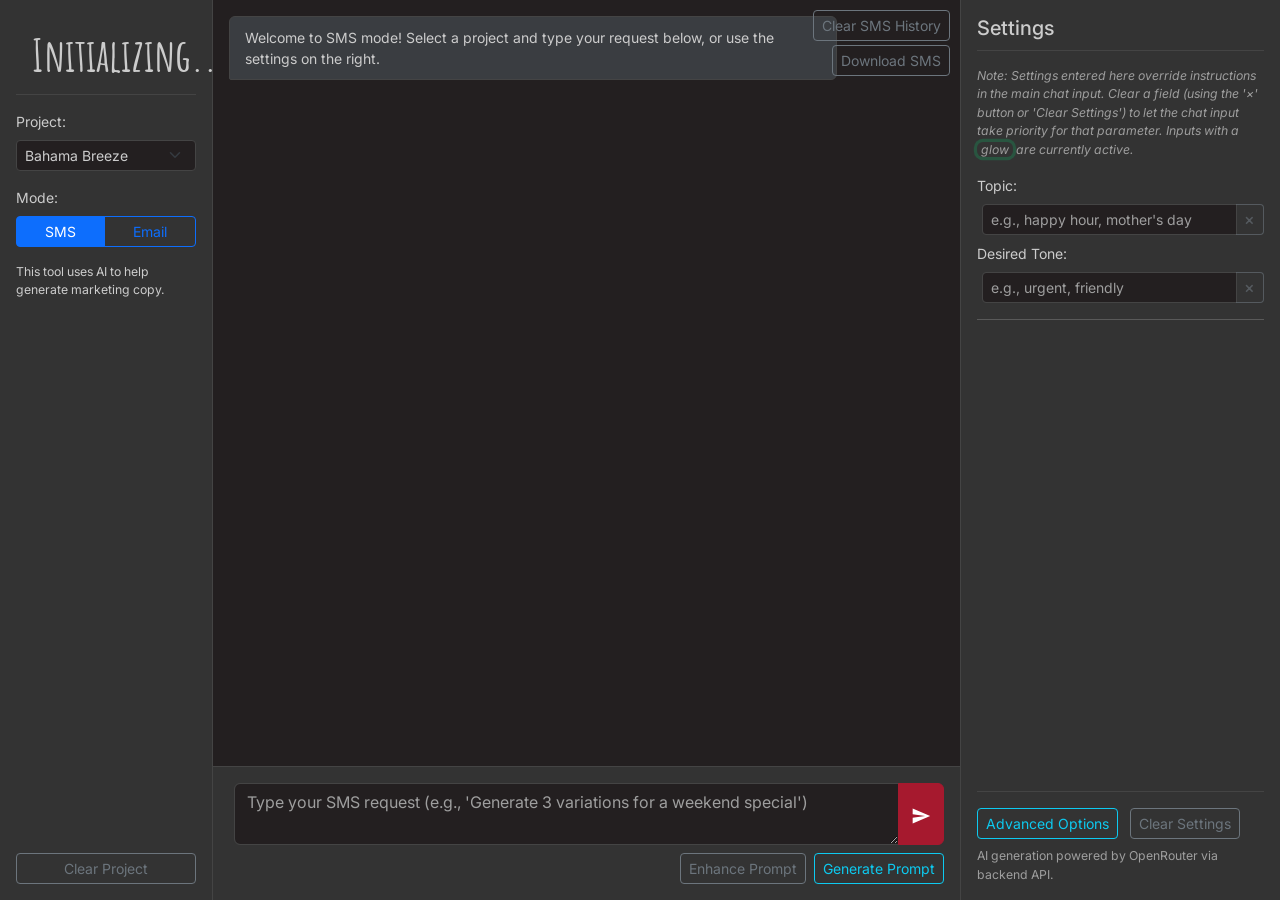
==== commit 816ae4df: "Update Frontend" ====
--- a/index.html
+++ b/index.html
@@ -186,10 +186,9 @@
                              <button type="button" class="btn btn-outline-secondary clear-input-btn" aria-label="Clear length" data-target-input="length" title="Clear Length">&times;</button>
                          </div>
                      </div>
-                         <p class="small text-muted mb-3 sms-only">Note: Max length is 160 chars total (134 before link). With emoji, max is 70 chars total (44 before link).</p>
 
                     <!-- Common Settings Continued -->
-                    <div class="common-settings-group"> <!-- Wrapper for common settings continued -->
+                    <div class="common-settings-group" style="display:none"> <!-- Wrapper for common settings continued -->
                     <div class="mb-2">
                         <label for="num-results" class="form-label">Number of Results:</label>
                         <div class="input-group input-group-sm">
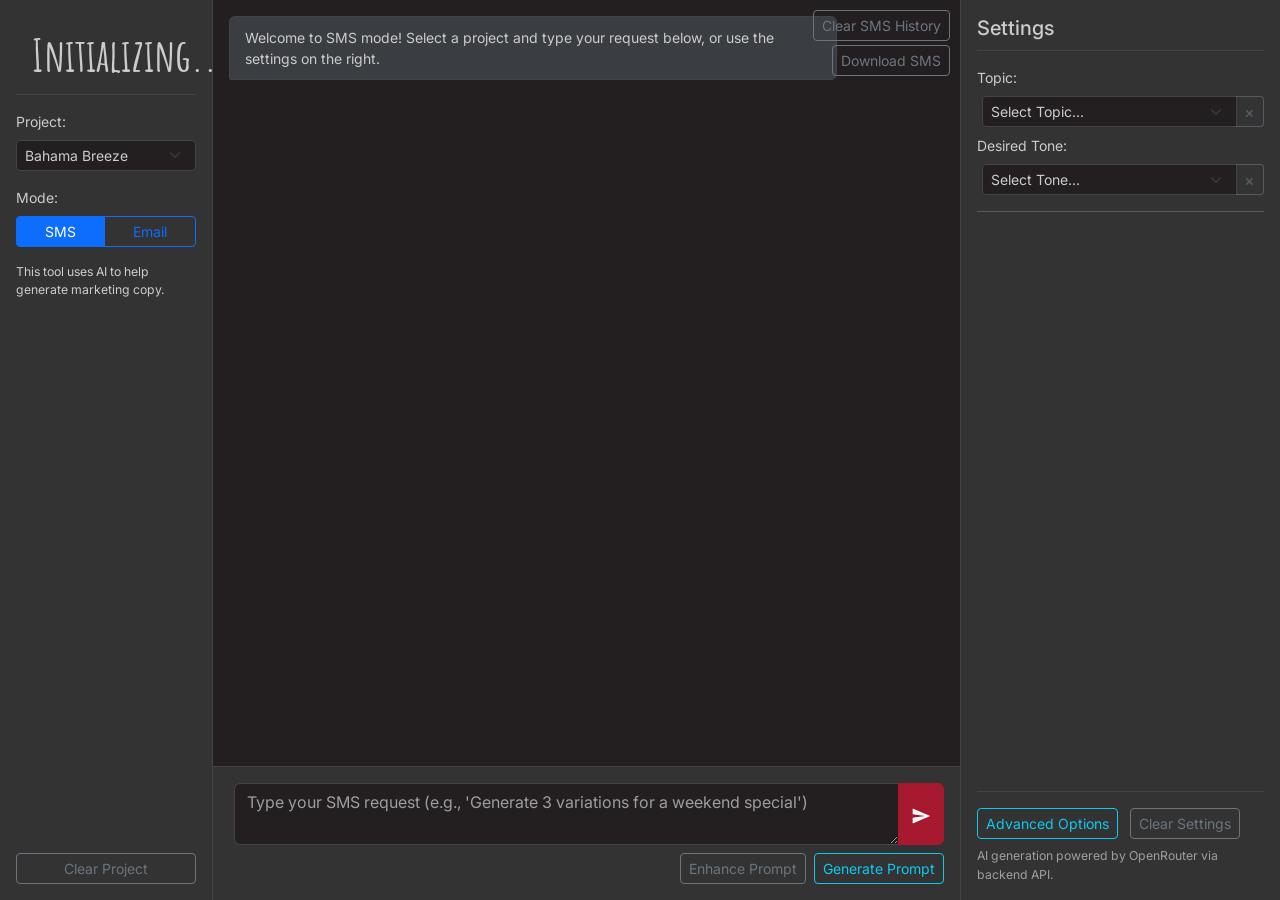
==== commit cdcbea01: "update" ====
--- a/index.html
+++ b/index.html
@@ -120,21 +120,51 @@
             <!-- Right Sidebar (Settings) -->
             <aside class="col-12 col-md-3 bg-light p-3 d-flex flex-column sidebar right-sidebar">
                 <h2 class="h5 mb-3">Settings</h2>
-                <p class="small text-muted mb-3 fst-italic">
+                <!-- <p class="small text-muted mb-3 fst-italic">
                     Note: Settings entered here override instructions in the main chat input.
                     Clear a field (using the '×' button or 'Clear Settings') to let the chat input take priority for that parameter.
                     Inputs with a <span class="input-active-glow px-1 rounded">glow</span> are currently active.
-                </p>
+                </p> -->
                 <form id="settings-form" class="flex-grow-1" style="overflow-y: auto;">
 
                     <!-- Common Settings -->
                     <div class="common-settings-group"> <!-- Wrapper for common settings -->
                     <div class="mb-2">
-                        <label for="topic" class="form-label">Topic:</label>
-                        <div class="input-group input-group-sm">
-                            <input type="text" id="topic" name="topic" class="form-control form-control-sm" placeholder="e.g., happy hour, mother's day">
-                            <button type="button" class="btn btn-outline-secondary clear-input-btn" aria-label="Clear topic" data-target-input="topic" title="Clear Topic">&times;</button>
-                        </div>
+                        <label for="topic-select" class="form-label">Topic:</label>
+                        <div class="input-group input-group-sm">
+                            <select id="topic-select" name="topic_select" class="form-select form-select-sm">
+                                <option value="" data-description="">Select Topic...</option>
+                                <option value="other" data-description="">CUSTOM (Select; Specify below)</option>
+                                <option value="New Menu Launches & Limited-Time Dishes" data-description="(e.g., seasonal entrées, chef’s specials, holiday desserts)">New Menu Launches & Limited-Time Dishes</option>
+                                <option value="Happy-Hour or Bar Features" data-description="Daily drink deals, wine pairings, craft-cocktail spotlights">Happy-Hour or Bar Features</option>
+                                <option value="Loyalty / Rewards Updates" data-description="Point balances, bonus-point days, VIP early access">Loyalty / Rewards Updates</option>
+                                <option value="Flash Discounts & Promo Codes" data-description="“Tonight only,” BOGO entrées, free appetizer with order">Flash Discounts & Promo Codes</option>
+                                <option value="Curbside & Delivery Reminders" data-description="Free delivery windows, curbside how-to, order-ahead perks">Curbside & Delivery Reminders</option>
+                                <option value="Reservation & Waitlist Alerts" data-description="Confirmations, table-ready pings, running-late grace periods">Reservation & Waitlist Alerts</option>
+                                <option value="Event & Celebration Packages" data-description="Graduation dinners, rehearsal parties, large-group menus">Event & Celebration Packages</option>
+                                <option value="Holiday-Themed Specials" data-description="Mother’s Day brunch, Valentine’s prix fixe, Thanksgiving to-go">Holiday-Themed Specials</option>
+                                <option value="Gift Card Promotions" data-description="Bonus-card events, last-minute digital cards, corporate gifting">Gift Card Promotions</option>
+                                <option value="Catering & Business Lunch Offers" data-description="Meeting platters, boxed lunches, volume discounts">Catering & Business Lunch Offers</option>
+                                <option value="New Location / Remodel Announcements" data-description="Grand openings, soft-launch previews, job-fair invites">New Location / Remodel Announcements</option>
+                                <option value="Market-Price or Availability Updates" data-description="Lobsterfest returns, fresh-catch features, sold-out notices">Market-Price or Availability Updates</option>
+                                <option value="Feedback & Guest Surveys" data-description="Post-visit NPS, quick polls, sweepstakes for responses">Feedback & Guest Surveys</option>
+                                <option value="Allergen & Nutrition Highlights" data-description="Gluten-friendly additions, calorie-smart menus, ingredient swaps">Allergen & Nutrition Highlights</option>
+                                <option value="Community & Charity Partnerships" data-description="Fund-raiser nights, disaster-relief matching, local sponsorships">Community & Charity Partnerships</option>
+                                <option value="Weather-Triggered Offers" data-description="Free soup on rainy days, iced drinks during heat waves">Weather-Triggered Offers</option>
+                                <option value="Birthday / Anniversary Greetings" data-description="Personal milestones with small gift or dessert">Birthday / Anniversary Greetings</option>
+                                <option value="Cooking Tips & At-Home Recipes" data-description="Chef’s secrets, sauce kits, virtual cooking classes">Cooking Tips & At-Home Recipes</option>
+                                <option value="Digital Ordering Features" data-description="App updates, saved favorites, Apple/Google Pay rollout">Digital Ordering Features</option>
+                                <option value="Contest & Sweepstakes Alerts" data-description="“Dinner for a Year,” social media challenges, trivia nights">Contest & Sweepstakes Alerts</option>
+                                <option value="Cross-Brand Bundles" data-description="Pairing gift cards or meal deals across sister concepts">Cross-Brand Bundles</option>
+                                <option value="Sustainability & Sourcing Stories" data-description="Local farm partners, seafood traceability, waste-reduction wins">Sustainability & Sourcing Stories</option>
+                                <option value="Staff Spotlights & Behind-the-Scenes" data-description="Chef interviews, bartender profiles, kitchen innovations">Staff Spotlights & Behind-the-Scenes</option>
+                                <option value="Low-Traffic Day Stimulus" data-description="Mid-week specials, late-night snacks, early-bird deals">Low-Traffic Day Stimulus</option>
+                                <option value="Service Status Notifications" data-description="Power-outage closures, altered hours, inclement-weather delays">Service Status Notifications</option>
+                            </select>
+                            <button type="button" class="btn btn-outline-secondary clear-input-btn" aria-label="Clear topic" data-target-input="topic-select" title="Clear Topic">&times;</button>
+                        </div>
+                        <input type="text" id="topic-custom" name="topic_custom" class="form-control form-control-sm mt-1 d-none" placeholder="Enter custom topic...">
+                        <div id="topic-description" class="form-text small text-muted fst-italic mt-1"></div>
                     </div>
                     <div class="mb-2" style="display: none;">
                         <label for="date" class="form-label">Target Date:</label>
@@ -146,9 +176,32 @@
                     <div class="mb-2">
                         <label for="tone" class="form-label">Desired Tone:</label>
                         <div class="input-group input-group-sm">
-                            <input type="text" id="tone" name="tone" class="form-control form-control-sm" placeholder="e.g., urgent, friendly">
+                            <select id="tone" name="tone" class="form-select form-select-sm">
+                                <option value="" data-description="" selected>Select Tone...</option>
+                                <option value="Conversational / Casual" data-description="Sounds like a quick text from a friend; great for community engagement.">Conversational / Casual</option>
+                                <option value="Friendly / Warm" data-description="Conversational, makes the recipient feel at ease (e.g., appointment reminders, welcome messages).">Friendly / Warm</option>
+                                <option value="Professional" data-description="Polished and concise; good for business updates or service notifications.">Professional</option>
+                                <option value="Authoritative" data-description="Confident and expert; ideal for policy notices, official statements.">Authoritative</option>
+                                <option value="Playful / Fun" data-description="Light-hearted language, emojis or puns; works for promos to younger audiences.">Playful / Fun</option>
+                                <option value="Humorous / Witty" data-description="Elicits a smile, but stays on-brand; great for engagement campaigns.">Humorous / Witty</option>
+                                <option value="Urgent / Time-Sensitive" data-description="Creates immediacy (“Ends tonight!”); drives quick action.">Urgent / Time-Sensitive</option>
+                                <option value="Promotional / Sales-Driven" data-description="Highlights a clear offer or discount with a call-to-action.">Promotional / Sales-Driven</option>
+                                <option value="Informative / Factual" data-description="Delivers straightforward details without fluff (order confirmations, tracking links).">Informative / Factual</option>
+                                <option value="Empathetic / Caring" data-description="Shows understanding of the recipient’s situation; useful in support or delay notices.">Empathetic / Caring</option>
+                                <option value="Apologetic" data-description="Acknowledges an error and offers a remedy (“We’re sorry—here’s 10 % off”).">Apologetic</option>
+                                <option value="Reassuring / Trust-Building" data-description="Calms concerns (“Your data is secure with us”).">Reassuring / Trust-Building</option>
+                                <option value="Inspirational / Motivational" data-description="Sparks enthusiasm or confidence (“You’ve got this!”).">Inspirational / Motivational</option>
+                                <option value="Celebratory" data-description="Shares excitement (“🎉 Happy birthday, Blake! Enjoy a free dessert.”).">Celebratory</option>
+                                <option value="Exclusive / VIP" data-description="Makes the reader feel special (“Early access just for you”).">Exclusive / VIP</option>
+                                <option value="Formal" data-description="Follows etiquette, avoids contractions; suitable for legal or compliance messages.">Formal</option>
+                                <option value="Concise / No-Nonsense" data-description="Stripped to essentials; perfect for transactional alerts.">Concise / No-Nonsense</option>
+                                <option value="Supportive / Encouraging" data-description="Cheers the recipient on (“Keep up the great work!”).">Supportive / Encouraging</option>
+                                <option value="Confidential / Discreet" data-description="Low-key tone for sensitive info (e.g., medical, financial).">Confidential / Discreet</option>
+                                <option value="Thankful / Appreciative" data-description="Expresses gratitude (“Thanks for your purchase!”).">Thankful / Appreciative</option>
+                            </select>
                             <button type="button" class="btn btn-outline-secondary clear-input-btn" aria-label="Clear tone" data-target-input="tone" title="Clear Tone">&times;</button>
                         </div>
+                        <div id="tone-description" class="form-text small text-muted fst-italic mt-1"></div>
                     </div>
                     <div class="mb-3" style="display: none;"> <!-- Hidden per user request 2025-04-15 -->
                         <label for="href" class="form-label">CTA Link (href):</label>
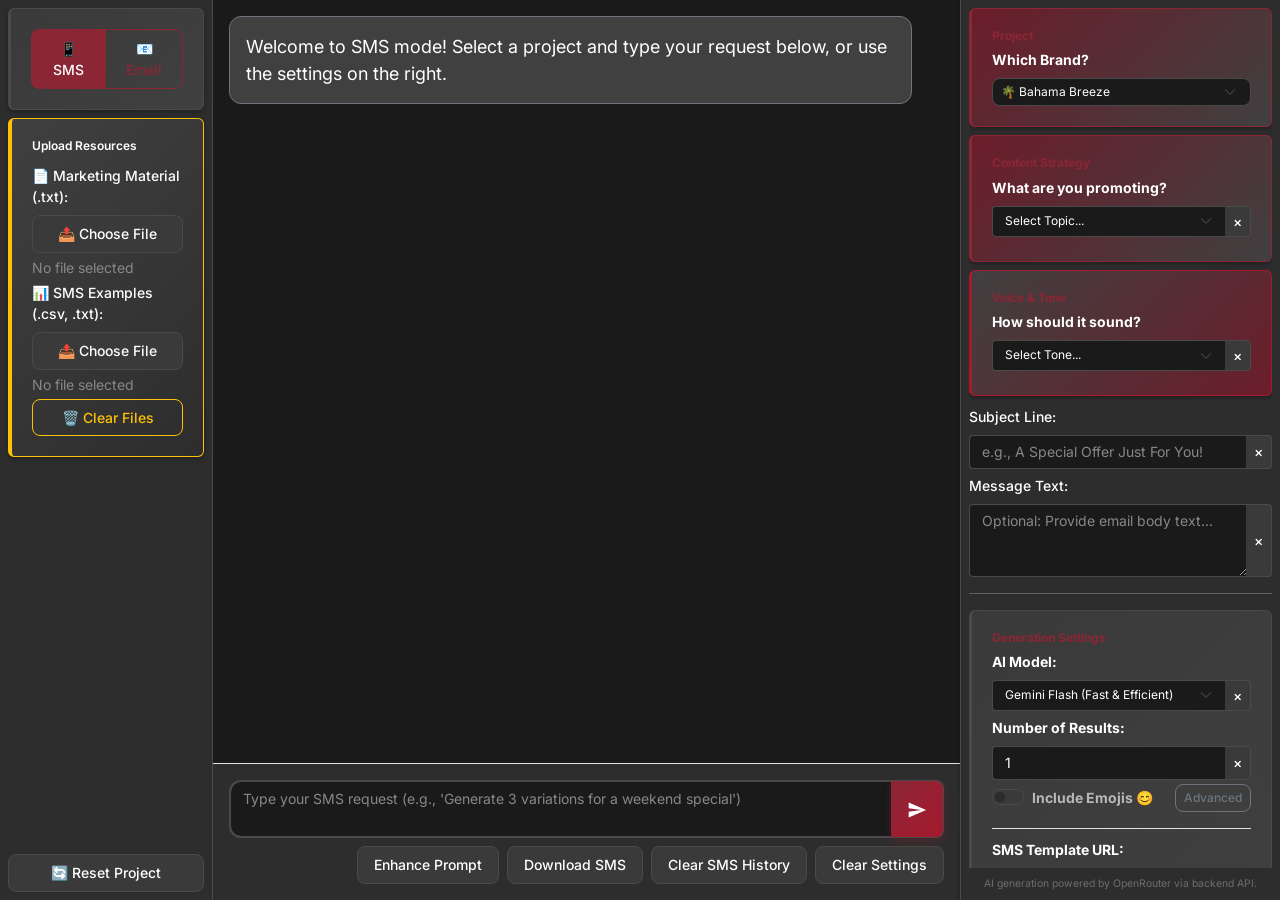
==== commit b3a83aa0: "refactor" ====
--- a/index.html
+++ b/index.html
@@ -1,5 +1,6 @@
 <!DOCTYPE html>
 <html lang="en">
+
 <head>
     <meta charset="UTF-8">
     <meta name="viewport" content="width=device-width, initial-scale=1.0">
@@ -12,105 +13,155 @@
     <link href="https://fonts.googleapis.com/css2?family=Inter:wght@400;500;700&display=swap" rel="stylesheet">
     <link rel="preconnect" href="https://fonts.googleapis.com">
     <link rel="preconnect" href="https://fonts.gstatic.com" crossorigin>
-    <link href="https://fonts.googleapis.com/css2?family=Amatic+SC:wght@400;700&family=Shadows+Into+Light&display=swap" rel="stylesheet">
+    <link href="https://fonts.googleapis.com/css2?family=Amatic+SC:wght@400;700&family=Shadows+Into+Light&display=swap"
+        rel="stylesheet">
     <!-- Local CSS -->
     <link rel="stylesheet" href="style.css"> <!-- Path is correct -->
 </head>
+
 <body>
     <div class="container-fluid vh-100 d-flex flex-column p-0">
         <div class="row g-0 flex-grow-1">
             <!-- Left Sidebar -->
-            <aside class="col-12 col-md-2 bg-light p-3 d-flex flex-column sidebar left-sidebar">
-                 <h2 id="dynamic-header" class="h5 text-center mb-3">Initializing...</h2> <!-- Placeholder for dynamic text -->
-                 <div class="project-selector mb-3">
-                     <label for="project" class="form-label">Project:</label>
-                     <select id="project" name="project" class="form-select form-select-sm">
-                         <option value="Bahama Breeze">Bahama Breeze</option>
-                         <option value="Cheddars">Cheddar's Scratch Kitchen</option>
-                         <option value="Yardhouse">Yard House</option>
-                     </select>
-                 </div>
-                 <!-- Mode Selector -->
-                 <div class="mode-selector mb-3">
-                     <label class="form-label">Mode:</label>
-                     <div class="btn-group btn-group-sm w-100" role="group" aria-label="Mode Selection">
-                         <input type="radio" class="btn-check" name="mode" id="mode-sms" value="sms" autocomplete="off" checked>
-                         <label class="btn btn-outline-primary" for="mode-sms">SMS</label>
-
-                         <input type="radio" class="btn-check" name="mode" id="mode-email" value="email" autocomplete="off">
-                         <label class="btn btn-outline-primary" for="mode-email">Email</label>
-                     </div>
-                 </div>
-                 <!-- Info Text (Common) -->
-                 <div class="info-text small mb-3">
-                    This tool uses AI to help generate marketing copy.
-                    <span class="sms-only">Upload relevant marketing materials and past SMS examples for better results.</span>
-                    <span class="email-only">The AI uses past successful email campaign data for context.</span>
-                 </div>
-                 <!-- SMS Only File Uploads -->
-                 <hr class="my-3 sms-only">
-                 <div class="mb-2 file-group sms-only">
-                     <span class="form-label d-block">Marketing Material (.txt):</span>
-                     <label for="marketing-file" class="file-input-label-button" title="Upload Marketing Material"> Upload</label>
-                     <input type="file" id="marketing-file" name="marketing_file" class="form-control form-control-sm" accept=".txt">
-                     <span class="file-status small text-muted" id="marketing-file-status">No file selected</span>
-                 </div>
-                 <div class="mb-3 file-group sms-only">
-                     <span class="form-label d-block">SMS Examples (.csv, .txt):</span>
-                     <label for="sms-file" class="file-input-label-button" title="Upload SMS Examples"> Upload</label>
-                     <input type="file" id="sms-file" name="sms_file" class="form-control form-control-sm" accept=".csv, .txt">
-                      <span class="file-status small text-muted" id="sms-file-status">No file selected</span>
-                 </div>
-                 <button id="clear-files-button-left" class="btn btn-sm btn-outline-secondary mb-3 sms-only" title="Clear File Selections">Clear Files</button>
-
-                 <button id="clear-project-button" class="btn btn-sm btn-outline-secondary mt-auto" title="Clear Project Selection">Clear Project</button>
+            <aside class="col-12 col-md-2 d-flex flex-column sidebar left-sidebar">
+                <!-- Header with Icon -->
+
+
+
+                <!-- Mode Selector -->
+                <div class="card card-generation mb-3">
+                    <div class="card-body">
+                        <div class="btn-group btn-group-sm w-100" role="group" aria-label="Mode Selection">
+                            <input type="radio" class="btn-check" name="mode" id="mode-sms" value="sms"
+                                autocomplete="off" checked>
+                            <label class="btn btn-outline-primary" for="mode-sms">📱 SMS</label>
+
+                            <input type="radio" class="btn-check" name="mode" id="mode-email" value="email"
+                                autocomplete="off">
+                            <label class="btn btn-outline-primary" for="mode-email">📧 Email</label>
+                        </div>
+                    </div>
+                </div>
+
+                <!-- SMS File Uploads -->
+                <div class="sms-only">
+                    <div class="card card-upload mb-3">
+                        <div class="card-body">
+                            <h6 class="card-title">Upload Resources</h6>
+
+                            <div class="mb-2">
+                                <label class="form-label small">📄 Marketing Material (.txt):</label>
+                                <label for="marketing-file"
+                                    class="file-input-label-button btn btn-outline-secondary btn-sm w-100"
+                                    title="Upload Marketing Material">
+                                    📤 Choose File
+                                </label>
+                                <input type="file" id="marketing-file" name="marketing_file" class="d-none"
+                                    accept=".txt">
+                                <div class="file-status small text-muted mt-1" id="marketing-file-status">No file
+                                    selected</div>
+                            </div>
+
+                            <div class="mb-2">
+                                <label class="form-label small">📊 SMS Examples (.csv, .txt):</label>
+                                <label for="sms-file"
+                                    class="file-input-label-button btn btn-outline-secondary btn-sm w-100"
+                                    title="Upload SMS Examples">
+                                    📤 Choose File
+                                </label>
+                                <input type="file" id="sms-file" name="sms_file" class="d-none" accept=".csv, .txt">
+                                <div class="file-status small text-muted mt-1" id="sms-file-status">No file selected
+                                </div>
+                            </div>
+
+                            <button id="clear-files-button-left" class="btn btn-sm btn-outline-warning w-100"
+                                title="Clear File Selections">
+                                🗑️ Clear Files
+                            </button>
+                        </div>
+                    </div>
+                </div>
+
+                <!-- Bottom Actions -->
+                <div class="mt-auto">
+                    <button id="clear-project-button" class="btn btn-sm btn-outline-secondary w-100"
+                        title="Clear Project Selection">
+                        🔄 Reset Project
+                    </button>
+                </div>
             </aside>
 
             <!-- Main Content Area (Container for SMS/Email Modes) -->
-            <div class="col-12 col-md-7 d-flex flex-column p-0 main-content-container">
+            <div class="col-12 col-md-7 d-flex flex-column main-content-container">
 
                 <!-- SMS Mode Chat Area (Initially Visible) -->
-                <main id="sms-chat-area" class="d-flex flex-column p-0 main-content flex-grow-1">
-                    <div class="chat-display flex-grow-1 p-3" id="sms-chat-display" style="overflow-y: auto;">
+                <main id="sms-chat-area" class="d-flex flex-column main-content flex-grow-1">
+                    <div class="chat-display flex-grow-1" id="sms-chat-display">
                         <!-- SMS Chat messages will appear here -->
-                        <div class="message ai alert alert-info">Welcome to SMS mode! Select a project and type your request below, or use the settings on the right.</div>
-                    </div>
-                    <button id="clear-sms-history-button" class="btn btn-sm btn-outline-secondary clear-button top-right-button" title="Clear SMS Chat History">Clear SMS History</button>
-                    <button id="download-sms-history-button" class="btn btn-sm btn-outline-secondary clear-button top-right-button" style="top: 45px;" title="Download SMS AI Messages">Download SMS</button>
-                    <button id="sms-message-history-button" class="btn btn-sm btn-outline-info clear-button top-right-button d-none" style="top: 80px;" title="Show Message History">Message History</button>
-                    <div class="chat-input-area p-3 border-top bg-light">
+                        <div class="message ai alert alert-info">Welcome to SMS mode! Select a project and type your
+                            request below, or use the settings on the right.</div>
+                    </div>
+                    <button id="sms-message-history-button"
+                        class="btn btn-sm btn-outline-info clear-button top-right-button d-none"
+                        title="Show Message History">Message History</button>
+                    <div class="chat-input-area border-top">
                         <div class="input-group">
-                            <textarea id="sms-user-input" class="form-control user-input-area" placeholder="Type your SMS request (e.g., 'Generate 3 variations for a weekend special')" rows="2"></textarea>
-                            <button id="sms-send-button" class="btn btn-primary send-button" title="Send SMS Request (Ctrl+Enter)">
-                                <svg xmlns="http://www.w3.org/2000/svg" viewBox="0 0 24 24" fill="currentColor" width="20px" height="20px"><path d="M2.01 21L23 12 2.01 3 2 10l15 2-15 2z"/></svg>
+                            <textarea id="sms-user-input" class="form-control user-input-area"
+                                placeholder="Type your SMS request (e.g., 'Generate 3 variations for a weekend special')"
+                                rows="2"></textarea>
+                            <button id="sms-send-button" class="btn btn-primary send-button"
+                                title="Send SMS Request (Ctrl+Enter)">
+                                <svg xmlns="http://www.w3.org/2000/svg" viewBox="0 0 24 24" fill="currentColor"
+                                    width="20px" height="20px">
+                                    <path d="M2.01 21L23 12 2.01 3 2 10l15 2-15 2z" />
+                                </svg>
                             </button>
                         </div>
                         <div class="prompt-actions mt-2 d-flex justify-content-end">
-                            <button id="sms-enhance-button" class="btn btn-sm btn-outline-secondary me-2" title="Enhance current prompt text">Enhance Prompt</button>
-                            <button id="sms-generate-button" class="btn btn-sm btn-outline-info" title="Generate prompt from Topic & Tone settings">Generate Prompt</button>
+                            <button id="sms-enhance-button" class="btn btn-sm btn-outline-secondary me-2"
+                                title="Enhance current prompt text">Enhance Prompt</button>
+                            <button id="download-sms-history-button" class="btn btn-sm btn-outline-secondary me-2"
+                                title="Download SMS AI Messages">Download SMS</button>
+                            <button id="clear-sms-history-button" class="btn btn-sm btn-outline-secondary me-2"
+                                title="Clear SMS Chat History">Clear SMS History</button>
+                            <button id="clear-settings-button" class="btn btn-sm btn-outline-secondary"
+                                title="Clear All Settings Inputs">Clear Settings</button>
                         </div>
                     </div>
                 </main>
 
                 <!-- Email Mode Chat Area (Initially Hidden) -->
-                <main id="email-chat-area" class="d-none flex-column p-0 main-content flex-grow-1"> <!-- Start hidden -->
-                    <div class="chat-display flex-grow-1 p-3" id="email-chat-display" style="overflow-y: auto;">
+                <main id="email-chat-area" class="d-none flex-column main-content flex-grow-1"> <!-- Start hidden -->
+                    <div class="chat-display flex-grow-1" id="email-chat-display">
                         <!-- Email Chat messages will appear here -->
-                         <div class="message ai alert alert-info">Welcome to Email mode! Select a project and type your request below, or use the settings on the right.</div>
-                    </div>
-                     <button id="clear-email-history-button" class="btn btn-sm btn-outline-secondary clear-button top-right-button" title="Clear Email Chat History">Clear Email History</button>
-                     <button id="download-email-history-button" class="btn btn-sm btn-outline-secondary clear-button top-right-button" style="top: 45px;" title="Download Email AI Messages">Download Email</button>
-                     <button id="email-message-history-button" class="btn btn-sm btn-outline-info clear-button top-right-button d-none" style="top: 80px;" title="Show Message History">Message History</button>
-                    <div class="chat-input-area p-3 border-top bg-light">
+                        <div class="message ai alert alert-info">Welcome to Email mode! Select a project and type your
+                            request below, or use the settings on the right.</div>
+                    </div>
+                    <button id="email-message-history-button"
+                        class="btn btn-sm btn-outline-info clear-button top-right-button d-none"
+                        title="Show Message History">Message History</button>
+                    <div class="chat-input-area border-top">
                         <div class="input-group">
-                            <textarea id="email-user-input" class="form-control user-input-area" placeholder="Type your Email request (e.g., 'Generate subject and message for summer sale')" rows="2"></textarea>
-                            <button id="email-send-button" class="btn btn-primary send-button" title="Send Email Request (Ctrl+Enter)">
-                                <svg xmlns="http://www.w3.org/2000/svg" viewBox="0 0 24 24" fill="currentColor" width="20px" height="20px"><path d="M2.01 21L23 12 2.01 3 2 10l15 2-15 2z"/></svg>
+                            <textarea id="email-user-input" class="form-control user-input-area"
+                                placeholder="Type your Email request (e.g., 'Generate subject and message for summer sale')"
+                                rows="2"></textarea>
+                            <button id="email-send-button" class="btn btn-primary send-button"
+                                title="Send Email Request (Ctrl+Enter)">
+                                <svg xmlns="http://www.w3.org/2000/svg" viewBox="0 0 24 24" fill="currentColor"
+                                    width="20px" height="20px">
+                                    <path d="M2.01 21L23 12 2.01 3 2 10l15 2-15 2z" />
+                                </svg>
                             </button>
                         </div>
-                         <div class="prompt-actions mt-2 d-flex justify-content-end">
-                            <button id="email-enhance-button" class="btn btn-sm btn-outline-secondary me-2" title="Enhance current prompt text">Enhance Prompt</button>
-                            <button id="email-generate-button" class="btn btn-sm btn-outline-info" title="Generate prompt from Topic & Tone settings">Generate Prompt</button>
+                        <div class="prompt-actions mt-2 d-flex justify-content-end">
+                            <button id="email-enhance-button" class="btn btn-sm btn-outline-secondary me-2"
+                                title="Enhance current prompt text">Enhance Prompt</button>
+                            <button id="download-email-history-button" class="btn btn-sm btn-outline-secondary me-2"
+                                title="Download Email AI Messages">Download Email</button>
+                            <button id="clear-email-history-button" class="btn btn-sm btn-outline-secondary me-2"
+                                title="Clear Email Chat History">Clear Email History</button>
+                            <button id="clear-settings-button-email" class="btn btn-sm btn-outline-secondary"
+                                title="Clear All Settings Inputs">Clear Settings</button>
                         </div>
                     </div>
                 </main>
@@ -118,157 +169,324 @@
             </div> <!-- End Main Content Area Container -->
 
             <!-- Right Sidebar (Settings) -->
-            <aside class="col-12 col-md-3 bg-light p-3 d-flex flex-column sidebar right-sidebar">
-                <h2 class="h5 mb-3">Settings</h2>
-                <!-- <p class="small text-muted mb-3 fst-italic">
-                    Note: Settings entered here override instructions in the main chat input.
-                    Clear a field (using the '×' button or 'Clear Settings') to let the chat input take priority for that parameter.
-                    Inputs with a <span class="input-active-glow px-1 rounded">glow</span> are currently active.
-                </p> -->
+            <aside class="col-12 col-md-3 d-flex flex-column sidebar right-sidebar">
+
                 <form id="settings-form" class="flex-grow-1" style="overflow-y: auto;">
 
-                    <!-- Common Settings -->
-                    <div class="common-settings-group"> <!-- Wrapper for common settings -->
-                    <div class="mb-2">
-                        <label for="topic-select" class="form-label">Topic:</label>
-                        <div class="input-group input-group-sm">
-                            <select id="topic-select" name="topic_select" class="form-select form-select-sm">
-                                <option value="" data-description="">Select Topic...</option>
-                                <option value="other" data-description="">CUSTOM (Select; Specify below)</option>
-                                <option value="New Menu Launches & Limited-Time Dishes" data-description="(e.g., seasonal entrées, chef’s specials, holiday desserts)">New Menu Launches & Limited-Time Dishes</option>
-                                <option value="Happy-Hour or Bar Features" data-description="Daily drink deals, wine pairings, craft-cocktail spotlights">Happy-Hour or Bar Features</option>
-                                <option value="Loyalty / Rewards Updates" data-description="Point balances, bonus-point days, VIP early access">Loyalty / Rewards Updates</option>
-                                <option value="Flash Discounts & Promo Codes" data-description="“Tonight only,” BOGO entrées, free appetizer with order">Flash Discounts & Promo Codes</option>
-                                <option value="Curbside & Delivery Reminders" data-description="Free delivery windows, curbside how-to, order-ahead perks">Curbside & Delivery Reminders</option>
-                                <option value="Reservation & Waitlist Alerts" data-description="Confirmations, table-ready pings, running-late grace periods">Reservation & Waitlist Alerts</option>
-                                <option value="Event & Celebration Packages" data-description="Graduation dinners, rehearsal parties, large-group menus">Event & Celebration Packages</option>
-                                <option value="Holiday-Themed Specials" data-description="Mother’s Day brunch, Valentine’s prix fixe, Thanksgiving to-go">Holiday-Themed Specials</option>
-                                <option value="Gift Card Promotions" data-description="Bonus-card events, last-minute digital cards, corporate gifting">Gift Card Promotions</option>
-                                <option value="Catering & Business Lunch Offers" data-description="Meeting platters, boxed lunches, volume discounts">Catering & Business Lunch Offers</option>
-                                <option value="New Location / Remodel Announcements" data-description="Grand openings, soft-launch previews, job-fair invites">New Location / Remodel Announcements</option>
-                                <option value="Market-Price or Availability Updates" data-description="Lobsterfest returns, fresh-catch features, sold-out notices">Market-Price or Availability Updates</option>
-                                <option value="Feedback & Guest Surveys" data-description="Post-visit NPS, quick polls, sweepstakes for responses">Feedback & Guest Surveys</option>
-                                <option value="Allergen & Nutrition Highlights" data-description="Gluten-friendly additions, calorie-smart menus, ingredient swaps">Allergen & Nutrition Highlights</option>
-                                <option value="Community & Charity Partnerships" data-description="Fund-raiser nights, disaster-relief matching, local sponsorships">Community & Charity Partnerships</option>
-                                <option value="Weather-Triggered Offers" data-description="Free soup on rainy days, iced drinks during heat waves">Weather-Triggered Offers</option>
-                                <option value="Birthday / Anniversary Greetings" data-description="Personal milestones with small gift or dessert">Birthday / Anniversary Greetings</option>
-                                <option value="Cooking Tips & At-Home Recipes" data-description="Chef’s secrets, sauce kits, virtual cooking classes">Cooking Tips & At-Home Recipes</option>
-                                <option value="Digital Ordering Features" data-description="App updates, saved favorites, Apple/Google Pay rollout">Digital Ordering Features</option>
-                                <option value="Contest & Sweepstakes Alerts" data-description="“Dinner for a Year,” social media challenges, trivia nights">Contest & Sweepstakes Alerts</option>
-                                <option value="Cross-Brand Bundles" data-description="Pairing gift cards or meal deals across sister concepts">Cross-Brand Bundles</option>
-                                <option value="Sustainability & Sourcing Stories" data-description="Local farm partners, seafood traceability, waste-reduction wins">Sustainability & Sourcing Stories</option>
-                                <option value="Staff Spotlights & Behind-the-Scenes" data-description="Chef interviews, bartender profiles, kitchen innovations">Staff Spotlights & Behind-the-Scenes</option>
-                                <option value="Low-Traffic Day Stimulus" data-description="Mid-week specials, late-night snacks, early-bird deals">Low-Traffic Day Stimulus</option>
-                                <option value="Service Status Notifications" data-description="Power-outage closures, altered hours, inclement-weather delays">Service Status Notifications</option>
+                    <!-- Project Selector -->
+                    <div class="card card-strategy mb-3">
+                        <div class="card-body">
+                            <h6 class="card-title fw-bold mb-2 text-red">Project</h6>
+
+                            <label for="topic-select" class="form-label small fw-bold">Which Brand?</label>
+                            <select id="project" name="project" class="form-select form-select-sm">
+                                <option value="Bahama Breeze">🌴 Bahama Breeze</option>
+                                <option value="Cheddars">🧀 Cheddar's Scratch Kitchen</option>
+                                <option value="Yardhouse">🍺 Yard House</option>
                             </select>
-                            <button type="button" class="btn btn-outline-secondary clear-input-btn" aria-label="Clear topic" data-target-input="topic-select" title="Clear Topic">&times;</button>
-                        </div>
-                        <input type="text" id="topic-custom" name="topic_custom" class="form-control form-control-sm mt-1 d-none" placeholder="Enter custom topic...">
-                        <div id="topic-description" class="form-text small text-muted fst-italic mt-1"></div>
+                        </div>
+                    </div>
+
+                    <!-- Content Strategy Card -->
+                    <div class="card card-strategy mb-3">
+                        <div class="card-body">
+                            <h6 class="card-title fw-bold mb-2 text-red">Content Strategy</h6>
+
+                            <div class="mb-2">
+                                <label for="topic-select" class="form-label small fw-bold">What are you
+                                    promoting?</label>
+                                <div class="input-group input-group-sm">
+                                    <select id="topic-select" name="topic_select" class="form-select form-select-sm">
+                                        <option value="" data-description="">Select Topic...</option>
+                                        <option value="other" data-description="">CUSTOM (Select; Specify below)
+                                        </option>
+                                        <option value="New Menu Launches & Limited-Time Dishes"
+                                            data-description="(e.g., seasonal entrées, chef's specials, holiday desserts)">
+                                            New Menu Launches & Limited-Time Dishes</option>
+                                        <option value="Happy-Hour or Bar Features"
+                                            data-description="Daily drink deals, wine pairings, craft-cocktail spotlights">
+                                            Happy-Hour or Bar Features</option>
+                                        <option value="Loyalty / Rewards Updates"
+                                            data-description="Point balances, bonus-point days, VIP early access">
+                                            Loyalty / Rewards Updates</option>
+                                        <option value="Flash Discounts & Promo Codes" data-description="" Tonight only,"
+                                            BOGO entrées, free appetizer with order">Flash Discounts & Promo Codes
+                                        </option>
+                                        <option value="Curbside & Delivery Reminders"
+                                            data-description="Free delivery windows, curbside how-to, order-ahead perks">
+                                            Curbside & Delivery Reminders</option>
+                                        <option value="Reservation & Waitlist Alerts"
+                                            data-description="Confirmations, table-ready pings, running-late grace periods">
+                                            Reservation & Waitlist Alerts</option>
+                                        <option value="Event & Celebration Packages"
+                                            data-description="Graduation dinners, rehearsal parties, large-group menus">
+                                            Event & Celebration Packages</option>
+                                        <option value="Holiday-Themed Specials"
+                                            data-description="Mother's Day brunch, Valentine's prix fixe, Thanksgiving to-go">
+                                            Holiday-Themed Specials</option>
+                                        <option value="Gift Card Promotions"
+                                            data-description="Bonus-card events, last-minute digital cards, corporate gifting">
+                                            Gift Card Promotions</option>
+                                        <option value="Catering & Business Lunch Offers"
+                                            data-description="Meeting platters, boxed lunches, volume discounts">
+                                            Catering & Business Lunch Offers</option>
+                                        <option value="New Location / Remodel Announcements"
+                                            data-description="Grand openings, soft-launch previews, job-fair invites">
+                                            New Location / Remodel Announcements</option>
+                                        <option value="Market-Price or Availability Updates"
+                                            data-description="Lobsterfest returns, fresh-catch features, sold-out notices">
+                                            Market-Price or Availability Updates</option>
+                                        <option value="Feedback & Guest Surveys"
+                                            data-description="Post-visit NPS, quick polls, sweepstakes for responses">
+                                            Feedback & Guest Surveys</option>
+                                        <option value="Allergen & Nutrition Highlights"
+                                            data-description="Gluten-friendly additions, calorie-smart menus, ingredient swaps">
+                                            Allergen & Nutrition Highlights</option>
+                                        <option value="Community & Charity Partnerships"
+                                            data-description="Fund-raiser nights, disaster-relief matching, local sponsorships">
+                                            Community & Charity Partnerships</option>
+                                        <option value="Weather-Triggered Offers"
+                                            data-description="Free soup on rainy days, iced drinks during heat waves">
+                                            Weather-Triggered Offers</option>
+                                        <option value="Birthday / Anniversary Greetings"
+                                            data-description="Personal milestones with small gift or dessert">Birthday /
+                                            Anniversary Greetings</option>
+                                        <option value="Cooking Tips & At-Home Recipes"
+                                            data-description="Chef's secrets, sauce kits, virtual cooking classes">
+                                            Cooking Tips & At-Home Recipes</option>
+                                        <option value="Digital Ordering Features"
+                                            data-description="App updates, saved favorites, Apple/Google Pay rollout">
+                                            Digital Ordering Features</option>
+                                        <option value="Contest & Sweepstakes Alerts" data-description="" Dinner for a
+                                            Year," social media challenges, trivia nights">Contest & Sweepstakes Alerts
+                                        </option>
+                                        <option value="Cross-Brand Bundles"
+                                            data-description="Pairing gift cards or meal deals across sister concepts">
+                                            Cross-Brand Bundles</option>
+                                        <option value="Sustainability & Sourcing Stories"
+                                            data-description="Local farm partners, seafood traceability, waste-reduction wins">
+                                            Sustainability & Sourcing Stories</option>
+                                        <option value="Staff Spotlights & Behind-the-Scenes"
+                                            data-description="Chef interviews, bartender profiles, kitchen innovations">
+                                            Staff Spotlights & Behind-the-Scenes</option>
+                                        <option value="Low-Traffic Day Stimulus"
+                                            data-description="Mid-week specials, late-night snacks, early-bird deals">
+                                            Low-Traffic Day Stimulus</option>
+                                        <option value="Service Status Notifications"
+                                            data-description="Power-outage closures, altered hours, inclement-weather delays">
+                                            Service Status Notifications</option>
+                                    </select>
+                                    <button type="button" class="btn btn-outline-secondary clear-input-btn"
+                                        aria-label="Clear topic" data-target-input="topic-select"
+                                        title="Clear Topic">&times;</button>
+                                </div>
+                                <input type="text" id="topic-custom" name="topic_custom"
+                                    class="form-control form-control-sm mt-1 d-none"
+                                    placeholder="Enter custom topic...">
+                                <div id="topic-description" class="form-text small text-muted fst-italic mt-1"></div>
+                            </div>
+                        </div>
                     </div>
                     <div class="mb-2" style="display: none;">
                         <label for="date" class="form-label">Target Date:</label>
                         <div class="input-group input-group-sm">
                             <input type="date" id="date" name="date" class="form-control form-control-sm">
-                            <button type="button" class="btn btn-outline-secondary clear-input-btn" aria-label="Clear date" data-target-input="date" title="Clear Date">&times;</button>
-                        </div>
-                    </div>
-                    <div class="mb-2">
-                        <label for="tone" class="form-label">Desired Tone:</label>
-                        <div class="input-group input-group-sm">
-                            <select id="tone" name="tone" class="form-select form-select-sm">
-                                <option value="" data-description="" selected>Select Tone...</option>
-                                <option value="Conversational / Casual" data-description="Sounds like a quick text from a friend; great for community engagement.">Conversational / Casual</option>
-                                <option value="Friendly / Warm" data-description="Conversational, makes the recipient feel at ease (e.g., appointment reminders, welcome messages).">Friendly / Warm</option>
-                                <option value="Professional" data-description="Polished and concise; good for business updates or service notifications.">Professional</option>
-                                <option value="Authoritative" data-description="Confident and expert; ideal for policy notices, official statements.">Authoritative</option>
-                                <option value="Playful / Fun" data-description="Light-hearted language, emojis or puns; works for promos to younger audiences.">Playful / Fun</option>
-                                <option value="Humorous / Witty" data-description="Elicits a smile, but stays on-brand; great for engagement campaigns.">Humorous / Witty</option>
-                                <option value="Urgent / Time-Sensitive" data-description="Creates immediacy (“Ends tonight!”); drives quick action.">Urgent / Time-Sensitive</option>
-                                <option value="Promotional / Sales-Driven" data-description="Highlights a clear offer or discount with a call-to-action.">Promotional / Sales-Driven</option>
-                                <option value="Informative / Factual" data-description="Delivers straightforward details without fluff (order confirmations, tracking links).">Informative / Factual</option>
-                                <option value="Empathetic / Caring" data-description="Shows understanding of the recipient’s situation; useful in support or delay notices.">Empathetic / Caring</option>
-                                <option value="Apologetic" data-description="Acknowledges an error and offers a remedy (“We’re sorry—here’s 10 % off”).">Apologetic</option>
-                                <option value="Reassuring / Trust-Building" data-description="Calms concerns (“Your data is secure with us”).">Reassuring / Trust-Building</option>
-                                <option value="Inspirational / Motivational" data-description="Sparks enthusiasm or confidence (“You’ve got this!”).">Inspirational / Motivational</option>
-                                <option value="Celebratory" data-description="Shares excitement (“🎉 Happy birthday, Blake! Enjoy a free dessert.”).">Celebratory</option>
-                                <option value="Exclusive / VIP" data-description="Makes the reader feel special (“Early access just for you”).">Exclusive / VIP</option>
-                                <option value="Formal" data-description="Follows etiquette, avoids contractions; suitable for legal or compliance messages.">Formal</option>
-                                <option value="Concise / No-Nonsense" data-description="Stripped to essentials; perfect for transactional alerts.">Concise / No-Nonsense</option>
-                                <option value="Supportive / Encouraging" data-description="Cheers the recipient on (“Keep up the great work!”).">Supportive / Encouraging</option>
-                                <option value="Confidential / Discreet" data-description="Low-key tone for sensitive info (e.g., medical, financial).">Confidential / Discreet</option>
-                                <option value="Thankful / Appreciative" data-description="Expresses gratitude (“Thanks for your purchase!”).">Thankful / Appreciative</option>
-                            </select>
-                            <button type="button" class="btn btn-outline-secondary clear-input-btn" aria-label="Clear tone" data-target-input="tone" title="Clear Tone">&times;</button>
-                        </div>
-                        <div id="tone-description" class="form-text small text-muted fst-italic mt-1"></div>
+                            <button type="button" class="btn btn-outline-secondary clear-input-btn"
+                                aria-label="Clear date" data-target-input="date" title="Clear Date">&times;</button>
+                        </div>
+                    </div>
+                    <!-- Voice & Tone Card -->
+                    <div class="card card-tone mb-3">
+                        <div class="card-body">
+                            <h6 class="card-title fw-bold mb-2 text-red">Voice & Tone</h6>
+
+                            <div class="mb-2">
+                                <label for="tone" class="form-label small fw-bold">How should it sound?</label>
+                                <div class="input-group input-group-sm">
+                                    <select id="tone" name="tone" class="form-select form-select-sm">
+                                        <option value="" data-description="" selected>Select Tone...</option>
+                                        <option value="Conversational / Casual"
+                                            data-description="Sounds like a quick text from a friend; great for community engagement.">
+                                            Conversational / Casual</option>
+                                        <option value="Friendly / Warm"
+                                            data-description="Conversational, makes the recipient feel at ease (e.g., appointment reminders, welcome messages).">
+                                            Friendly / Warm</option>
+                                        <option value="Professional"
+                                            data-description="Polished and concise; good for business updates or service notifications.">
+                                            Professional</option>
+                                        <option value="Authoritative"
+                                            data-description="Confident and expert; ideal for policy notices, official statements.">
+                                            Authoritative</option>
+                                        <option value="Playful / Fun"
+                                            data-description="Light-hearted language, emojis or puns; works for promos to younger audiences.">
+                                            Playful / Fun</option>
+                                        <option value="Humorous / Witty"
+                                            data-description="Elicits a smile, but stays on-brand; great for engagement campaigns.">
+                                            Humorous / Witty</option>
+                                        <option value="Urgent / Time-Sensitive" data-description="Creates immediacy ("
+                                            Ends tonight!"); drives quick action.">Urgent / Time-Sensitive</option>
+                                        <option value="Promotional / Sales-Driven"
+                                            data-description="Highlights a clear offer or discount with a call-to-action.">
+                                            Promotional / Sales-Driven</option>
+                                        <option value="Informative / Factual"
+                                            data-description="Delivers straightforward details without fluff (order confirmations, tracking links).">
+                                            Informative / Factual</option>
+                                        <option value="Empathetic / Caring"
+                                            data-description="Shows understanding of the recipient's situation; useful in support or delay notices.">
+                                            Empathetic / Caring</option>
+                                        <option value="Apologetic"
+                                            data-description="Acknowledges an error and offers a remedy (" We're
+                                            sorry—here's 10 % off").">Apologetic</option>
+                                        <option value="Reassuring / Trust-Building" data-description="Calms concerns ("
+                                            Your data is secure with us").">Reassuring / Trust-Building</option>
+                                        <option value="Inspirational / Motivational"
+                                            data-description="Sparks enthusiasm or confidence (" You've got this!").">
+                                            Inspirational / Motivational</option>
+                                        <option value="Celebratory" data-description="Shares excitement (" 🎉 Happy
+                                            birthday, Blake! Enjoy a free dessert.").">Celebratory</option>
+                                        <option value="Exclusive / VIP"
+                                            data-description="Makes the reader feel special (" Early access just for
+                                            you").">Exclusive / VIP</option>
+                                        <option value="Formal"
+                                            data-description="Follows etiquette, avoids contractions; suitable for legal or compliance messages.">
+                                            Formal</option>
+                                        <option value="Concise / No-Nonsense"
+                                            data-description="Stripped to essentials; perfect for transactional alerts.">
+                                            Concise / No-Nonsense</option>
+                                        <option value="Supportive / Encouraging"
+                                            data-description="Cheers the recipient on (" Keep up the great work!").">
+                                            Supportive / Encouraging</option>
+                                        <option value="Confidential / Discreet"
+                                            data-description="Low-key tone for sensitive info (e.g., medical, financial).">
+                                            Confidential / Discreet</option>
+                                        <option value="Thankful / Appreciative" data-description="Expresses gratitude ("
+                                            Thanks for your purchase!").">Thankful / Appreciative</option>
+                                    </select>
+                                    <button type="button" class="btn btn-outline-secondary clear-input-btn"
+                                        aria-label="Clear tone" data-target-input="tone"
+                                        title="Clear Tone">&times;</button>
+                                </div>
+                                <div id="tone-description" class="form-text small text-muted fst-italic mt-1"></div>
+                            </div>
+                        </div>
                     </div>
                     <div class="mb-3" style="display: none;"> <!-- Hidden per user request 2025-04-15 -->
                         <label for="href" class="form-label">CTA Link (href):</label>
                         <div class="input-group input-group-sm">
-                            <input type="url" id="href" name="href" class="form-control form-control-sm" placeholder="https://example.com/offer">
-                            <button type="button" class="btn btn-outline-secondary clear-input-btn" aria-label="Clear link" data-target-input="href" title="Clear Link">&times;</button>
-                        </div>
-                    </div>
-                    </div> <!-- End common settings group 1 -->
-
-                    <hr class="my-3"> <!-- Common divider -->
+                            <input type="url" id="href" name="href" class="form-control form-control-sm"
+                                placeholder="https://example.com/offer">
+                            <button type="button" class="btn btn-outline-secondary clear-input-btn"
+                                aria-label="Clear link" data-target-input="href" title="Clear Link">&times;</button>
+                        </div>
+                    </div>
 
                     <!-- Email Only Settings -->
                     <div class="mb-2 email-only">
                         <label for="email-subject" class="form-label">Subject Line:</label>
                         <div class="input-group input-group-sm">
-                            <input type="text" id="email-subject" name="subject" class="form-control form-control-sm" placeholder="e.g., A Special Offer Just For You!">
-                            <button type="button" class="btn btn-outline-secondary clear-input-btn" aria-label="Clear subject" data-target-input="email-subject" title="Clear Subject">&times;</button>
+                            <input type="text" id="email-subject" name="subject" class="form-control form-control-sm"
+                                placeholder="e.g., A Special Offer Just For You!">
+                            <button type="button" class="btn btn-outline-secondary clear-input-btn"
+                                aria-label="Clear subject" data-target-input="email-subject"
+                                title="Clear Subject">&times;</button>
                         </div>
                     </div>
                     <div class="mb-3 email-only">
                         <label for="email-message" class="form-label">Message Text:</label>
                         <div class="input-group input-group-sm">
-                            <textarea id="email-message" name="message" class="form-control form-control-sm" rows="3" placeholder="Optional: Provide email body text..."></textarea>
-                            <button type="button" class="btn btn-outline-secondary clear-input-btn" aria-label="Clear message" data-target-input="email-message" title="Clear Message Text">&times;</button>
+                            <textarea id="email-message" name="message" class="form-control form-control-sm" rows="3"
+                                placeholder="Optional: Provide email body text..."></textarea>
+                            <button type="button" class="btn btn-outline-secondary clear-input-btn"
+                                aria-label="Clear message" data-target-input="email-message"
+                                title="Clear Message Text">&times;</button>
                         </div>
                     </div>
                     <hr class="my-3 email-only"> <!-- Divider specific to email section -->
 
                     <!-- SMS Only Settings -->
                     <div class="mb-2 sms-only" style="display:none">
-                         <label for="length" class="form-label">Approx. Length (chars):</label>
-                         <div class="input-group input-group-sm">
-                             <input  id="length" name="length" class="form-control form-control-sm" placeholder="e.g., 140">
-                             <button type="button" class="btn btn-outline-secondary clear-input-btn" aria-label="Clear length" data-target-input="length" title="Clear Length">&times;</button>
-                         </div>
-                     </div>
-
-                    <!-- Common Settings Continued -->
-                    <div class="common-settings-group" style="display:none"> <!-- Wrapper for common settings continued -->
-                    <div class="mb-2">
-                        <label for="num-results" class="form-label">Number of Results:</label>
+                        <label for="length" class="form-label">Approx. Length (chars):</label>
                         <div class="input-group input-group-sm">
-                            <input type="number" id="num-results" name="num_results" class="form-control form-control-sm" value="1" min="1" max="20"> <!-- Changed type to number -->
-                            <button type="button" class="btn btn-outline-secondary clear-input-btn" aria-label="Clear number of results" data-target-input="num-results" title="Clear Number of Results">&times;</button>
-                        </div>
-                    </div>
-                    <div class="form-check form-switch mb-3 input-wrapper"> <!-- Emojis toggle common -->
-                        <input class="form-check-input" type="checkbox" id="use-emojis" name="use_emojis">
-                        <label class="form-check-label" for="use-emojis">Use Emojis</label>
-                    </div>
-                    </div> <!-- End common settings group 2 -->
+                            <input id="length" name="length" class="form-control form-control-sm"
+                                placeholder="e.g., 140">
+                            <button type="button" class="btn btn-outline-secondary clear-input-btn"
+                                aria-label="Clear length" data-target-input="length"
+                                title="Clear Length">&times;</button>
+                        </div>
+                    </div>
+
+                    <!-- Generation Settings Card -->
+                    <div class="card card-generation mb-3">
+                        <div class="card-body">
+                            <h6 class="card-title fw-bold mb-2 text-red">Generation Settings</h6>
+
+                            <div class="mb-2">
+                                <label for="ai-model" class="form-label small fw-bold">AI Model:</label>
+                                <div class="input-group input-group-sm">
+                                    <select id="ai-model" name="ai_model" class="form-select form-select-sm">
+                                        <option value="google/gemini-2.5-flash-preview-05-20" selected>Gemini Flash
+                                            (Fast & Efficient)</option>
+                                        <option value="openai/gpt-4o">GPT-4o (Balanced Performance)</option>
+                                        <option value="anthropic/claude-3.7-sonnet">Claude Sonnet (Creative Writing)
+                                        </option>
+                                        <option value="x-ai/grok-3-mini-beta">Grok Mini (Experimental)</option>
+                                    </select>
+                                    <button type="button" class="btn btn-outline-secondary clear-input-btn"
+                                        aria-label="Clear model" data-target-input="ai-model"
+                                        title="Clear Model">&times;</button>
+                                </div>
+
+                            </div>
+
+                            <div class="mb-2">
+                                <label for="num-results" class="form-label small fw-bold">Number of Results:</label>
+                                <div class="input-group input-group-sm">
+                                    <input type="number" id="num-results" name="num_results"
+                                        class="form-control form-control-sm" value="1" min="1" max="20">
+                                    <button type="button" class="btn btn-outline-secondary clear-input-btn"
+                                        aria-label="Clear number of results" data-target-input="num-results"
+                                        title="Clear Number of Results">&times;</button>
+                                </div>
+                            </div>
+
+                            <div class="d-flex align-items-center justify-content-between">
+                                <div class="form-check form-switch input-wrapper">
+                                    <input class="form-check-input" type="checkbox" id="use-emojis" name="use_emojis">
+                                    <label class="form-check-label small fw-bold" for="use-emojis">Include Emojis 😊</label>
+                                </div>
+                                <button id="advanced-options-button" type="button"
+                                    class="btn btn-xs btn-outline-info px-2 py-1"
+                                    style="font-size: 0.75rem;"
+                                    title="Configure Advanced AI Parameters">Advanced</button>
+                            </div>
+                            
+                            <div class="mt-3 pt-2 border-top sms-only">
+                                <label class="form-label small fw-bold">SMS Template URL:</label>
+                                <div class="sms-template-url-container">
+                                    <code class="sms-template-url-static">>>> https://vbs.com/xxxxx</code>
+                                    <button type="button" class="btn btn-sm btn-outline-secondary copy-template-btn" title="Copy template URL">
+                                        <svg xmlns="http://www.w3.org/2000/svg" width="12" height="12" fill="currentColor" viewBox="0 0 16 16"><path d="M4 1.5H3a2 2 0 0 0-2 2V14a2 2 0 0 0 2 2h10a2 2 0 0 0 2-2V3.5a2 2 0 0 0-2-2h-1v1h1a1 1 0 0 1 1 1V14a1 1 0 0 1-1 1H3a1 1 0 0 1-1-1V3.5a1 1 0 0 1 1-1h1v-1z"/><path d="M9.5 1a.5.5 0 0 1 .5.5v1a.5.5 0 0 1-.5.5h-3a.5.5 0 0 1-.5-.5v-1a.5.5 0 0 1 .5-.5h3zm-3-1A1.5 1.5 0 0 0 5 1.5v1A1.5 1.5 0 0 0 6.5 4h3A1.5 1.5 0 0 0 11 2.5v-1A1.5 1.5 0 0 0 9.5 0h-3z"/></svg>
+                                    </button>
+                                </div>
+                                <div class="form-text small text-muted">Use this template URL when setting up SMS campaigns</div>
+                            </div>
+                        </div>
+                    </div>
 
                 </form>
-                 <div class="button-group mt-auto border-top pt-3">
-                     <button id="advanced-options-button" type="button" class="btn btn-sm btn-outline-info me-2" title="Configure Advanced AI Parameters">Advanced Options</button> <!-- Added Button -->
-                     <button id="clear-settings-button" class="btn btn-sm btn-outline-secondary" title="Clear All Settings Inputs">Clear Settings</button> <!-- Removed me-2 -->
-                 </div>
-                 <div class="api-notice small text-muted mt-2">
+                <div class="api-notice small text-muted mt-2">
                     AI generation powered by OpenRouter via backend API. <!-- Updated API Notice -->
-                 </div>
+                </div>
+                <div id="rate-limit-status" class="small text-muted mt-1" style="display: none;">
+                    <span class="text-success">✓</span> Rate limit: OK
+                </div>
             </aside>
         </div>
     </div>
 
     <!-- API Key Modal (Bootstrap) -->
-    <div class="modal fade" id="api-key-modal" tabindex="-1" aria-labelledby="apiKeyModalLabel" aria-hidden="true" data-bs-backdrop="static" data-bs-keyboard="false">
+    <div class="modal fade" id="api-key-modal" tabindex="-1" aria-labelledby="apiKeyModalLabel" aria-hidden="true"
+        data-bs-backdrop="static" data-bs-keyboard="false">
         <div class="modal-dialog">
             <div class="modal-content">
                 <div class="modal-header">
@@ -279,7 +497,8 @@
                     <p>Please enter your assigned API key to access the generator.</p>
                     <div class="mb-3">
                         <label for="modal-api-key-input" class="form-label">API Key:</label>
-                        <input type="password" class="form-control" id="modal-api-key-input" placeholder="Enter your API key">
+                        <input type="password" class="form-control" id="modal-api-key-input"
+                            placeholder="Enter your API key">
                     </div>
                     <div id="modal-error-message" class="alert alert-danger mt-2" style="display: none;"></div>
                 </div>
@@ -291,7 +510,8 @@
     </div>
 
     <!-- Advanced Options Modal -->
-    <div class="modal fade" id="advanced-options-modal" tabindex="-1" aria-labelledby="advancedOptionsModalLabel" aria-hidden="true">
+    <div class="modal fade" id="advanced-options-modal" tabindex="-1" aria-labelledby="advancedOptionsModalLabel"
+        aria-hidden="true">
         <div class="modal-dialog modal-dialog-centered">
             <div class="modal-content">
                 <div class="modal-header">
@@ -299,15 +519,18 @@
                     <button type="button" class="btn-close" data-bs-dismiss="modal" aria-label="Close"></button>
                 </div>
                 <div class="modal-body">
-                    <p class="small text-muted mb-3">Adjust these settings to fine-tune the AI's response style. Changes are saved automatically.</p>
+                    <p class="small text-muted mb-3">Adjust these settings to fine-tune the AI's response style. Changes
+                        are saved automatically.</p>
 
                     <!-- Temperature Slider -->
                     <div class="mb-3">
                         <label for="adv-temperature" class="form-label">Response Creativity:</label>
                         <span class="small text-muted">(More predictable vs. More surprising)</span>
                         <div class="d-flex align-items-center">
-                            <input type="range" class="form-range me-2" id="adv-temperature" name="temperature" min="0.2" max="1.8" step="0.1" value="0.8">
-                            <span class="badge bg-secondary" id="adv-temperature-value" style="min-width: 40px;">0.8</span>
+                            <input type="range" class="form-range me-2" id="adv-temperature" name="temperature"
+                                min="0.2" max="1.8" step="0.1" value="0.8">
+                            <span class="badge bg-secondary" id="adv-temperature-value"
+                                style="min-width: 40px;">0.8</span>
                         </div>
                     </div>
 
@@ -315,8 +538,9 @@
                     <div class="mb-3">
                         <label for="adv-top-p" class="form-label">Response Focus:</label>
                         <span class="small text-muted">(Sticks to common words vs. Explores more options)</span>
-                         <div class="d-flex align-items-center">
-                            <input type="range" class="form-range me-2" id="adv-top-p" name="top_p" min="0.1" max="0.9" step="0.05" value="0.7">
+                        <div class="d-flex align-items-center">
+                            <input type="range" class="form-range me-2" id="adv-top-p" name="top_p" min="0.1" max="0.9"
+                                step="0.05" value="0.7">
                             <span class="badge bg-secondary" id="adv-top-p-value" style="min-width: 40px;">0.7</span>
                         </div>
                     </div>
@@ -325,9 +549,11 @@
                     <div class="mb-3">
                         <label for="adv-frequency-penalty" class="form-label">Topic Repetition:</label>
                         <span class="small text-muted">(Less likely to repeat vs. More likely to repeat)</span>
-                         <div class="d-flex align-items-center">
-                            <input type="range" class="form-range me-2" id="adv-frequency-penalty" name="frequency_penalty" min="-1.0" max="1.0" step="0.1" value="0">
-                            <span class="badge bg-secondary" id="adv-frequency-penalty-value" style="min-width: 40px;">0.0</span>
+                        <div class="d-flex align-items-center">
+                            <input type="range" class="form-range me-2" id="adv-frequency-penalty"
+                                name="frequency_penalty" min="-1.0" max="1.0" step="0.1" value="0">
+                            <span class="badge bg-secondary" id="adv-frequency-penalty-value"
+                                style="min-width: 40px;">0.0</span>
                         </div>
                     </div>
 
@@ -335,15 +561,18 @@
                     <div class="mb-3">
                         <label for="adv-presence-penalty" class="form-label">New Topic Introduction:</label>
                         <span class="small text-muted">(Less likely to introduce vs. More likely to introduce)</span>
-                         <div class="d-flex align-items-center">
-                            <input type="range" class="form-range me-2" id="adv-presence-penalty" name="presence_penalty" min="-1.0" max="1.0" step="0.1" value="0">
-                            <span class="badge bg-secondary" id="adv-presence-penalty-value" style="min-width: 40px;">0.0</span>
+                        <div class="d-flex align-items-center">
+                            <input type="range" class="form-range me-2" id="adv-presence-penalty"
+                                name="presence_penalty" min="-1.0" max="1.0" step="0.1" value="0">
+                            <span class="badge bg-secondary" id="adv-presence-penalty-value"
+                                style="min-width: 40px;">0.0</span>
                         </div>
                     </div>
 
                 </div>
                 <div class="modal-footer justify-content-between">
-                     <button type="button" id="reset-advanced-options" class="btn btn-sm btn-outline-secondary">Reset Defaults</button>
+                    <button type="button" id="reset-advanced-options" class="btn btn-sm btn-outline-secondary">Reset
+                        Defaults</button>
                     <button type="button" class="btn btn-primary" data-bs-dismiss="modal">Close</button>
                 </div>
             </div>
@@ -356,4 +585,5 @@
     <!-- Local Script -->
     <script type="module" src="main.js"></script>
 </body>
+
 </html>
--- a/style.css
+++ b/style.css
@@ -1,729 +1,991 @@
-/* Root Variables & Basic Body Styles - VS Code Slate Theme */
+/* Modern Dark Theme with Dark Grey and Red Accents */
 :root {
-    /* Core Theme Colors (Inspired by VS Code Default Dark) */
-    --bg-color: #231f20;         /* Editor background */
-    --sidebar-bg: #333333;     /* Activity bar / Darker sidebar areas */
-    --input-bg: #3c3c3c;         /* Input background, slightly lighter */
-    --text-color: #cccccc;       /* Default text */
-    --text-secondary-color: #9e9e9e; /* Dimmer text */
-    --primary-color: #a6192e;     /* VS Code blue accent */
-    --primary-hover-color: #c0394f; /* Lighter blue for hover */
-    --border-color: #444444;     /* Borders */
-    --hover-bg: #404040;         /* Subtle hover background */
-    --error-bg: #5a1d1d;         /* Dark red background */
-    --error-text: #f48771;       /* Lighter red text */
-    --info-bg: #3a3d41;          /* Info background (used for AI messages) */
-    --info-text: var(--text-color); /* Info text */
-    --success-color: #28a745;    /* Green for success/glow */
-
-    --font-family: 'Inter', system-ui, -apple-system, BlinkMacSystemFont, 'Segoe UI', Roboto, Oxygen, Ubuntu, Cantarell, 'Open Sans', 'Helvetica Neue', sans-serif;
-
-    /* Bootstrap Variable Overrides for VS Code Slate Theme */
-    /* Add !important to core overrides */
-    --bs-body-color: var(--text-color) !important;
-    --bs-body-bg: var(--bg-color) !important;
-    --bs-secondary-bg: var(--sidebar-bg) !important; /* Used for cards, modals, sidebars etc. */
-    --bs-border-color: var(--border-color) !important;
-    --bs-success: var(--success-color); /* Map success color */
-
-    --bs-tertiary-bg: var(--input-bg); /* Used for some component backgrounds */
-    --bs-emphasis-color: var(--text-color);
-    --bs-secondary-color: var(--text-secondary-color);
-    --bs-primary: var(--primary-color);
-    --bs-primary-rgb: 166, 25, 46;
-    --bs-link-color: var(--primary-color);
-    --bs-link-hover-color: var(--primary-hover-color);
-    --bs-code-color: #ce9178; /* VS Code orange-ish for code */
-    --bs-form-control-bg: var(--input-bg);
-    --bs-form-control-color: var(--text-color);
-    --bs-form-select-bg: var(--input-bg);
-    --bs-form-select-color: var(--text-color);
-    --bs-form-select-indicator-color: var(--text-color);
-    --bs-input-group-addon-bg: var(--sidebar-bg);
-    --bs-input-group-addon-color: var(--text-color);
-    --bs-modal-bg: var(--sidebar-bg);
-    --bs-modal-header-border-color: var(--border-color);
-    --bs-modal-footer-border-color: var(--border-color);
-    --bs-alert-color: inherit; /* Use specific alert colors below */
-    --bs-alert-bg: inherit;
-    --bs-alert-border-color: inherit;
-    --bs-alert-link-color: inherit;
-    --bs-alert-info-bg: var(--info-bg);
-    --bs-alert-info-text: var(--info-text);
-    --bs-alert-info-border-color: var(--border-color); /* Subtle border */
-    --bs-alert-danger-bg: var(--error-bg);
-    --bs-alert-danger-text: var(--error-text);
-    --bs-alert-danger-border-color: var(--error-text);
-    --bs-btn-color: #ffffff; /* White text on primary blue */
-    --bs-btn-bg: var(--primary-color);
-    --bs-btn-border-color: var(--primary-color);
-    --bs-btn-hover-color: #ffffff;
-    --bs-btn-hover-bg: var(--primary-hover-color);
-    --bs-btn-hover-border-color: var(--primary-hover-color);
-    --bs-btn-active-color: #ffffff;
-    --bs-btn-active-bg: var(--primary-hover-color);
-    --bs-btn-active-border-color: var(--primary-hover-color);
-    --bs-btn-disabled-color: #aaaaaa;
-    --bs-btn-disabled-bg: #555555;
-    --bs-btn-disabled-border-color: #555555;
-    --bs-btn-outline-secondary-color: var(--text-secondary-color);
-    --bs-btn-outline-secondary-border-color: var(--border-color);
-    --bs-btn-outline-secondary-hover-color: var(--text-color);
-    --bs-btn-outline-secondary-hover-bg: var(--hover-bg);
-    --bs-btn-outline-secondary-hover-border-color: #666666;
-    --bs-form-check-input-bg: var(--input-bg);
-    --bs-form-check-input-border: 1px solid var(--border-color);
-    --bs-form-switch-bg: url("data:image/svg+xml,%3csvg xmlns='http://www.w3.org/2000/svg' viewBox='-4 -4 8 8'%3e%3ccircle r='3' fill='rgba%28255, 255, 255, 0.25%29'/%3e%3c/svg%3e"); /* White circle for dark bg */
-    --bs-form-switch-checked-bg: var(--primary-color);
-    --bs-form-switch-checked-bg-image: url("data:image/svg+xml,%3csvg xmlns='http://www.w3.org/2000/svg' viewBox='-4 -4 8 8'%3e%3ccircle r='3' fill='%23fff'/%3e%3c/svg%3e");
+    /* Core Color Palette */
+    --bg-primary: #1a1a1a;           /* Main background - very dark grey */
+    --bg-secondary: #2d2d2d;         /* Secondary background - dark grey */
+    --bg-tertiary: #3a3a3a;          /* Tertiary background - medium dark grey */
+    --bg-elevated: #404040;          /* Elevated surfaces */
+    
+    /* Red Accent Colors */
+    --red-primary: #8b2635;          /* Primary red - darker mid-tone */
+    --red-secondary: #a6192e;        /* Secondary red - slightly brighter */
+    --red-hover: #c0394f;            /* Hover state red */
+    --red-light: #d4526b;            /* Light red for highlights */
+    --red-dark: #6b1d2a;             /* Dark red for shadows */
+    
+    /* Text Colors */
+    --text-primary: #ffffff;         /* Primary text - white */
+    --text-secondary: #b8b8b8;       /* Secondary text - light grey */
+    --text-muted: #888888;           /* Muted text - medium grey */
+    --text-disabled: #555555;        /* Disabled text - dark grey */
+    
+    /* Border and Divider Colors */
+    --border-primary: #4a4a4a;       /* Primary borders */
+    --border-secondary: #3a3a3a;     /* Secondary borders */
+    --border-accent: var(--red-primary); /* Accent borders */
+    
+    /* State Colors */
+    --success: #28a745;              /* Success green */
+    --warning: #ffc107;              /* Warning yellow */
+    --danger: #dc3545;               /* Danger red */
+    --info: #6c757d;                 /* Info grey instead of ugly teal */
+    
+    /* Shadows and Effects */
+    --shadow-sm: 0 2px 4px rgba(0, 0, 0, 0.3);
+    --shadow-md: 0 4px 8px rgba(0, 0, 0, 0.4);
+    --shadow-lg: 0 8px 16px rgba(0, 0, 0, 0.5);
+    --shadow-red: 0 4px 8px rgba(139, 38, 53, 0.3);
+    
+    /* Typography */
+    --font-family: 'Inter', -apple-system, BlinkMacSystemFont, 'Segoe UI', Roboto, sans-serif;
+    --font-size-xs: 0.75rem;
+    --font-size-sm: 0.875rem;
+    --font-size-base: 1rem;
+    --font-size-lg: 1.125rem;
+    --font-size-xl: 1.25rem;
+    
+    /* Transitions */
+    --transition-fast: 0.15s ease;
+    --transition-normal: 0.3s ease;
+    --transition-slow: 0.5s ease;
+}
+
+/* Global Styles */
+* {
+    box-sizing: border-box;
+}
+
+html, body {
+    height: 100vh;
+    overflow: hidden;
+    margin: 0;
+    padding: 0;
 }
 
 body {
     font-family: var(--font-family);
-    /* overflow: hidden; REMOVED - Allow body scroll */
-    font-size: 14px; /* Slightly smaller base font size */
-    background-color: var(--bs-body-bg); /* Use BS variable */
-    color: var(--bs-body-color); /* Use BS variable */
-}
-
-
-/* Ensure container is flex column and takes full height */
-.container-fluid.vh-100 {
-    min-height: 100vh;
+    background-color: var(--bg-primary);
+    color: var(--text-primary);
+    line-height: 1.5;
+    -webkit-font-smoothing: antialiased;
+    -moz-osx-font-smoothing: grayscale;
+}
+
+/* Container and Layout */
+.container-fluid {
+    background-color: var(--bg-primary);
+    height: 100vh;
+    padding: 0;
+    margin: 0;
+}
+
+.row {
+    height: 100vh;
+    margin: 0;
+}
+
+/* Sidebar Styles */
+.sidebar {
+    background: var(--bg-secondary);
+    border-right: 1px solid var(--border-primary);
+    box-shadow: var(--shadow-sm);
+    position: relative;
+    height: 100vh;
+    overflow: hidden;
+    padding: 0.5rem;
+}
+
+.left-sidebar {
+    border-right: 1px solid var(--border-primary);
+}
+
+.right-sidebar {
+    border-left: 1px solid var(--border-primary);
+    border-right: none;
+}
+
+/* Main content area */
+.main-content-container {
+    height: 100vh;
+    overflow: hidden;
+}
+
+.main-content {
+    height: 100vh;
     display: flex;
     flex-direction: column;
-}
-/* Ensure row grows within the flex container */
-.row.flex-grow-1 {
-    flex-grow: 1; /* Make row fill vertical space */
-}
-/* Make columns flex containers to allow content stretching */
-.row.flex-grow-1 > [class*="col-"] {
+    background: var(--bg-primary);
+}
+
+.chat-display {
+    flex: 1;
+    overflow-y: auto;
+    padding: 1rem;
+    background: var(--bg-primary);
+}
+
+.chat-input-area {
+    flex-shrink: 0;
+    padding: 1rem;
+    border-top: 1px solid var(--border-primary);
+    background: var(--bg-secondary);
+}
+
+/* Card Styles */
+.card {
+    background: var(--bg-secondary);
+    border: 1px solid var(--border-primary);
+    border-radius: 6px;
+    box-shadow: var(--shadow-sm);
+    transition: all var(--transition-normal);
+    overflow: hidden;
+    margin-bottom: 0.5rem;
+}
+
+.card-body {
+    padding: 0.5rem;
+}
+
+.card-title {
+    margin-bottom: 0.25rem;
+    font-size: var(--font-size-xs);
+    font-weight: 600;
+}
+
+/* Form elements */
+.form-label {
+    margin-bottom: 0.125rem;
+    font-size: var(--font-size-xs);
+    font-weight: 500;
+}
+
+.mb-2 {
+    margin-bottom: 0.25rem !important;
+}
+
+.mb-3 {
+    margin-bottom: 0.5rem !important;
+}
+
+/* Input groups */
+.input-group-sm .form-control,
+.input-group-sm .form-select {
+    font-size: var(--font-size-sm);
+    padding: 0.375rem 0.75rem;
+    line-height: 1.4;
+}
+
+/* Buttons */
+.btn-sm {
+    padding: 0.375rem 0.75rem;
+    font-size: var(--font-size-sm);
+    line-height: 1.4;
+}
+
+
+/* Settings form - no scrolling */
+#settings-form {
+    overflow: visible;
+    height: auto;
+}
+
+/* Alerts and tips */
+.alert {
+    padding: 0.25rem;
+    margin-bottom: 0.25rem;
+    font-size: var(--font-size-xs);
+}
+
+/* Header spacing */
+.text-center.mb-3 {
+    margin-bottom: 0.5rem !important;
+}
+
+.text-center.mb-3 h2 {
+    font-size: var(--font-size-sm);
+    margin-bottom: 0;
+}
+
+/* Compact select dropdowns */
+select {
+    font-size: var(--font-size-xs) !important;
+}
+
+select option {
+    font-size: var(--font-size-xs);
+    padding: 0.125rem;
+}
+
+/* Reduce form text size */
+.form-text {
+    font-size: 0.65rem !important;
+    margin-top: 0.125rem !important;
+}
+
+/* Hide email-only elements when in SMS mode */
+.mode-sms-active .email-only {
+    display: none !important;
+}
+
+/* Hide SMS-only elements when in email mode */
+.mode-email-active .sms-only {
+    display: none !important;
+}
+
+
+.btn-primary {
+    background-color: var(--red-primary);
+    border-color: var(--red-primary);
+    color: white !important;
+}
+
+.btn-primary:hover {
+    background-color: var(--red-hover);
+    border-color: var(--red-hover);
+    color: white !important;
+}
+
+.btn-outline-secondary {
+    border-color: var(--border-primary);
+    color: var(--text-primary) !important;
+    background-color: transparent;
+}
+
+.btn-outline-secondary:hover {
+    background-color: var(--bg-elevated);
+    border-color: var(--red-primary);
+    color: var(--text-primary) !important;
+}
+
+.btn-outline-info {
+    border-color: var(--info);
+    color: var(--info) !important;
+    background-color: transparent;
+}
+
+.btn-outline-info:hover {
+    background-color: var(--info);
+    border-color: var(--info);
+    color: white !important;
+}
+
+/* Form control styling */
+.form-control, .form-select {
+    background-color: var(--bg-primary) !important;
+    border: 1px solid var(--border-primary);
+    color: var(--text-primary) !important;
+    border-radius: 6px;
+}
+
+.form-control:focus, .form-select:focus {
+    background-color: var(--bg-primary) !important;
+    border-color: var(--red-primary);
+    color: var(--text-primary) !important;
+    box-shadow: 0 0 0 0.2rem rgba(139, 38, 53, 0.25);
+}
+
+/* Fix text colors */
+.text-red {
+    color: var(--red-light) !important;
+}
+
+.text-info {
+    color: var(--info) !important;
+}
+
+.text-muted {
+    color: var(--text-muted) !important;
+}
+
+.form-label {
+    color: var(--text-primary) !important;
+}
+
+/* Button group styling */
+.button-group {
+    margin-top: auto;
+    padding-top: 0.5rem;
+    border-top: 1px solid var(--border-primary);
+}
+
+.button-group .btn {
+    margin-right: 0.25rem;
+    margin-bottom: 0.25rem;
+}
+
+/* Fix positioning issues */
+.top-right-button {
+    position: absolute;
+    top: 0.5rem;
+    right: 0.5rem;
+    z-index: 10;
+    font-size: var(--font-size-xs);
+    padding: 0.25rem 0.5rem;
+}
+
+.main-content {
+    position: relative;
+}
+
+/* API notice styling */
+.api-notice {
+    font-size: 0.65rem !important;
+    color: var(--text-muted) !important;
+    opacity: 0.7;
+    text-align: center;
+}
+
+#rate-limit-status {
+    font-size: 0.65rem !important;
+    color: var(--text-muted) !important;
+    opacity: 0.7;
+    text-align: center;
+}
+
+
+.card-strategy {
+    border-left: 3px solid var(--red-primary);
+}
+
+.card-tone {
+    border-left: 3px solid var(--info);
+}
+
+.card-generation {
+    border-left: 3px solid var(--success);
+}
+
+.card-info {
+    border-left: 3px solid var(--warning);
+}
+
+/* Alert styling improvements */
+.alert {
+    background-color: var(--bg-elevated) !important;
+    border: 1px solid var(--border-primary);
+    color: var(--text-primary) !important;
+}
+
+.alert-info {
+    background-color: rgba(49, 130, 206, 0.15);
+    border: 1px solid var(--info);
+    color: var(--text-primary) !important;
+}
+
+/* Input group styling */
+.input-group .btn {
+    border-left: none;
+}
+
+/* Alert styling for dark theme */
+.alert-info {
+    background-color: rgba(49, 130, 206, 0.1);
+    border-color: var(--info);
+    color: var(--info);
+}
+
+/* Top right buttons positioning */
+.top-right-button {
+    position: absolute;
+    top: 1rem;
+    right: 1rem;
+    z-index: 10;
+}
+
+
+.card:hover {
+    box-shadow: var(--shadow-md);
+    transform: translateY(-2px);
+}
+
+.card-body {
+    padding: 1.25rem;
+}
+
+.card-title {
+    color: var(--text-primary);
+    font-weight: 600;
+    margin-bottom: 0.75rem;
     display: flex;
-    flex-direction: column;
-}
-.sidebar, .main-content {
-    height: 100%;
+    align-items: center;
+    gap: 0.5rem;
+}
+
+/* Themed Cards */
+.card-strategy {
+    background: linear-gradient(135deg, var(--red-dark) 0%, var(--bg-elevated) 100%);
+    border-color: var(--red-primary);
+}
+
+.card-tone {
+    background: linear-gradient(135deg, var(--bg-elevated) 0%, var(--red-dark) 100%);
+    border-color: var(--red-secondary);
+}
+
+.card-generation {
+    background: linear-gradient(135deg, var(--bg-tertiary) 0%, var(--bg-elevated) 100%);
+    border-color: var(--border-primary);
+}
+
+.card-info {
+    background: linear-gradient(135deg, var(--bg-secondary) 0%, var(--bg-tertiary) 100%);
+    border-color: var(--info);
+    border-left: 4px solid var(--info);
+}
+
+.card-upload {
+    background: linear-gradient(135deg, var(--bg-elevated) 0%, var(--bg-secondary) 100%);
+    border-color: var(--warning);
+    border-left: 4px solid var(--warning);
+}
+
+/* Form Controls */
+.form-control,
+.form-select {
+    background-color: var(--bg-tertiary);
+    border: 1px solid var(--border-primary);
+    color: var(--text-primary);
+    border-radius: 8px;
+    transition: all var(--transition-fast);
+    font-size: var(--font-size-sm);
+}
+
+.form-control:focus,
+.form-select:focus {
+    background-color: var(--bg-elevated);
+    border-color: var(--red-primary);
+    box-shadow: 0 0 0 3px rgba(139, 38, 53, 0.2);
+    color: var(--text-primary);
+}
+
+.form-control::placeholder {
+    color: var(--text-muted);
+}
+
+.form-label {
+    color: var(--text-secondary);
+    font-weight: 500;
+    margin-bottom: 0.5rem;
+    font-size: var(--font-size-sm);
+}
+
+.form-text {
+    color: var(--text-muted);
+    font-size: var(--font-size-xs);
+    margin-top: 0.25rem;
+}
+
+/* Input Groups */
+.input-group .btn {
+    border-color: var(--border-primary);
+}
+
+.input-group .form-control,
+.input-group .form-select {
+    border-right: none;
+}
+
+.input-group .btn:last-child {
+    border-left: none;
+}
+
+/* Buttons */
+.btn {
+    padding: 0.5rem 1rem;
+    border-radius: 8px;
+    font-weight: 500;
+    transition: all var(--transition-fast);
+    border: 1px solid transparent;
+    font-size: var(--font-size-sm);
+}
+
+.btn-primary {
+    background: linear-gradient(135deg, var(--red-primary) 0%, var(--red-secondary) 100%);
+    border-color: var(--red-primary);
+    color: var(--text-primary);
+    box-shadow: var(--shadow-red);
+}
+
+.btn-primary:hover {
+    background: linear-gradient(135deg, var(--red-secondary) 0%, var(--red-hover) 100%);
+    border-color: var(--red-secondary);
+    transform: translateY(-1px);
+    box-shadow: var(--shadow-md);
+}
+
+.btn-outline-primary {
+    border-color: var(--red-primary);
+    color: var(--red-primary);
+    background: transparent;
+}
+
+.btn-outline-primary:hover {
+    background-color: var(--red-primary);
+    border-color: var(--red-primary);
+    color: var(--text-primary);
+}
+
+.btn-outline-secondary {
+    border-color: var(--border-primary);
+    color: var(--text-secondary);
+    background: var(--bg-tertiary);
+}
+
+.btn-outline-secondary:hover {
+    background-color: var(--bg-elevated);
+    border-color: var(--border-primary);
+    color: var(--text-primary);
+}
+
+.btn-outline-info {
+    border-color: var(--info);
+    color: var(--info);
+    background: transparent;
+}
+
+.btn-outline-info:hover {
+    background-color: var(--info);
+    color: var(--text-primary);
+}
+
+.btn-outline-warning {
+    border-color: var(--warning);
+    color: var(--warning);
+    background: transparent;
+}
+
+.btn-outline-warning:hover {
+    background-color: var(--warning);
+    color: var(--bg-primary);
+}
+
+/* Button Groups */
+.btn-group .btn-check:checked + .btn {
+    background: var(--red-primary);
+    border-color: var(--red-primary);
+    color: var(--text-primary);
+}
+
+/* Form Switches */
+.form-check-input {
+    background-color: var(--bg-tertiary);
+    border-color: var(--border-primary);
+}
+
+.form-check-input:checked {
+    background-color: var(--red-primary);
+    border-color: var(--red-primary);
+}
+
+.form-check-input:focus {
+    box-shadow: 0 0 0 3px rgba(139, 38, 53, 0.2);
+}
+
+.form-check-label {
+    color: var(--text-secondary);
+    font-weight: 500;
+}
+
+/* Chat Area */
+.main-content {
+    background-color: var(--bg-primary);
+}
+
+.chat-input-area {
+    background: var(--bg-secondary);
+    border-top: 2px solid var(--red-primary);
+    backdrop-filter: blur(10px);
+}
+
+.user-input-area {
+    background-color: var(--bg-tertiary);
+    border: 2px solid var(--border-primary);
+    color: var(--text-primary);
+    border-radius: 12px;
+    resize: none;
+    transition: all var(--transition-normal);
+}
+
+.user-input-area:focus {
+    border-color: var(--red-primary);
+    box-shadow: 0 0 0 4px rgba(139, 38, 53, 0.2);
+    background-color: var(--bg-elevated);
+}
+
+/* Messages */
+.message {
+    margin-bottom: 1rem;
+    padding: 1rem;
+    border-radius: 8px;
+    border-left: 3px solid transparent;
+    transition: all var(--transition-fast);
+    position: relative;
+    line-height: 1.5;
+}
+
+.message.user {
+    background: var(--red-primary);
+    border-left-color: var(--red-light);
+    margin-left: 2rem;
+    color: white;
+    font-size: var(--font-size-sm); /* Smaller user input text */
+}
+
+.message.ai {
+    background: var(--bg-elevated);
+    border-left-color: var(--info);
+    margin-right: 2rem;
+    color: var(--text-primary);
+    font-size: var(--font-size-lg); /* Larger AI response text - most important */
+}
+
+.message.request-summary {
+    background: var(--bg-tertiary);
+    border-left-color: var(--warning);
+    font-size: var(--font-size-sm);
+    color: var(--text-primary);
+}
+
+/* Timestamp styling */
+.message-timestamp {
+    display: block;
+    font-size: 0.75rem;
+    opacity: 0.8;
+    margin-top: 0.5rem;
+    font-weight: 400;
+}
+
+.message.user .message-timestamp {
+    color: rgba(255, 255, 255, 0.8);
+}
+
+.message.ai .message-timestamp {
+    color: var(--text-muted);
+}
+
+.message.request-summary .message-timestamp {
+    color: var(--text-muted);
+}
+
+/* SMS Message Structure */
+.sms-message-content {
+    margin-bottom: 0.75rem;
+    line-height: 1.5;
+    font-size: inherit; /* Inherit from parent .message.ai which is now --font-size-lg */
+    font-weight: 400; /* Normal weight for readability */
+}
+
+/* Static template URL in sidebar */
+.sms-template-url-container {
     display: flex;
-    flex-direction: column;
-}
-
-/* Sidebar specific styles */
-.sidebar {
-    height: 100vh; /* Full height FOR DESKTOP */
-    overflow-y: auto; /* Enable scroll if content overflows */
-    background-color: var(--bs-secondary-bg); /* Use BS variable */
-    /* Custom scrollbar styling */
-    scrollbar-width: thin;
-    scrollbar-color: var(--bs-border-color) var(--bs-secondary-bg);
-}
-.sidebar::-webkit-scrollbar {
-  width: 8px;
-}
-.sidebar::-webkit-scrollbar-track {
-  background: var(--bs-secondary-bg);
-  border-radius: 4px;
-}
-.sidebar::-webkit-scrollbar-thumb {
-  background-color: var(--bs-border-color);
-  border-radius: 4px;
-  border: 2px solid var(--bs-secondary-bg);
-}
-.sidebar::-webkit-scrollbar-thumb:hover {
-  background-color: #555;
-}
-
-.left-sidebar {
-    border-right: 1px solid var(--bs-border-color); /* DESKTOP border */
-}
-
-.right-sidebar {
-    border-left: 1px solid var(--bs-border-color); /* DESKTOP border */
-}
-
-.right-sidebar h2 {
-    padding-bottom: 10px;
-    border-bottom: 1px solid var(--bs-border-color);
-    flex-shrink: 0; /* Prevent shrinking */
-    font-weight: 500;
-}
-
-#settings-form {
-    /* Custom scrollbar styling */
-    scrollbar-width: thin;
-    scrollbar-color: var(--bs-border-color) var(--bs-secondary-bg);
-}
-#settings-form::-webkit-scrollbar {
-  width: 8px;
-}
-#settings-form::-webkit-scrollbar-track {
-  background: var(--bs-secondary-bg);
-  border-radius: 4px;
-}
-#settings-form::-webkit-scrollbar-thumb {
-  background-color: var(--bs-border-color);
-  border-radius: 4px;
-  border: 2px solid var(--bs-secondary-bg);
-}
-#settings-form::-webkit-scrollbar-thumb:hover {
-  background-color: #555;
-}
-
-
-/* Main Content (Chat) */
-.main-content {
-    position: relative; /* Needed for absolute positioning of child */
-    background-color: var(--bs-body-bg); /* Ensure main area bg */
+    align-items: center;
+    gap: 0.5rem;
+    margin-bottom: 0.5rem;
+}
+
+.sms-template-url-static {
+    flex: 1;
+    padding: 0.5rem;
+    background: var(--bg-primary);
+    border: 1px solid var(--border-primary);
+    border-radius: 4px;
+    font-family: monospace;
+    font-size: 0.75rem;
+    color: var(--text-primary);
+}
+
+/* AI Message Content Styling - Similar to template URL container */
+.ai-message-content {
+    padding: 0.75rem;
+    background: var(--bg-primary);
+    border: 1px solid var(--border-primary);
+    border-radius: 6px;
+    font-family: monospace;
+    font-size: var(--font-size-sm);
+    color: var(--text-primary);
+    line-height: 1.4;
+    white-space: pre-wrap;
+    word-wrap: break-word;
+    margin-bottom: 0.5rem;
+}
+
+.copy-template-btn {
+    padding: 0.375rem 0.5rem;
+    background: transparent;
+    border: 1px solid var(--border-primary);
+    color: var(--text-muted);
+    border-radius: 4px;
+    transition: all var(--transition-fast);
+}
+
+.copy-template-btn:hover {
+    background: var(--bg-elevated);
+    color: var(--text-primary);
+    border-color: var(--red-primary);
+}
+
+.copy-template-btn.copied {
+    background: var(--success);
+    color: white;
+    border-color: var(--success);
+}
+
+.sms-char-count {
+    font-size: var(--font-size-sm); /* Increased from 0.75rem to 0.875rem */
+    opacity: 1; /* Full opacity for better visibility */
+    font-weight: 600; /* Bolder weight for importance */
+    margin-bottom: 0.5rem;
+    color: var(--text-primary); /* Ensure good contrast */
+}
+
+/* Copy Buttons Container */
+.copy-buttons-container {
     display: flex;
-    flex-direction: column;
-    flex-grow: 1; /* Ensure main content fills its column */
-}
-
-.chat-display {
-    flex-grow: 1; /* Allow chat display to take available space */
-    overflow-y: auto; /* Enable vertical scrolling */
-    height: 0; /* Necessary for flex-grow to work correctly with overflow FOR DESKTOP */
-    display: flex;
-    flex-direction: column;
-    gap: 15px; /* Spacing between messages */
-    padding: 45px 15px 15px 15px; /* Adjust padding (top for button, L/R/B for spacing/scrollbar) */
-    /* Custom scrollbar styling for chat display */
-    scrollbar-width: thin;
-    scrollbar-color: var(--border-color) var(--bg-color); /* Thumb color, Track color */
-}
-.chat-display::-webkit-scrollbar {
-  width: 8px;
-}
-.chat-display::-webkit-scrollbar-track {
-  background: var(--bg-color); /* Match main background */
-  border-radius: 4px;
-}
-.chat-display::-webkit-scrollbar-thumb {
-  background-color: var(--border-color); /* Use border color for thumb */
-  border-radius: 4px;
-  border: 2px solid var(--bg-color); /* Match track background */
-}
-.chat-display::-webkit-scrollbar-thumb:hover {
-  background-color: #555; /* Slightly lighter on hover */
-}
-
-
-.message {
-    padding: 10px 15px;
-    border-radius: 6px; /* Slightly less rounded */
-    max-width: 85%;
-    line-height: 1.5;
-    word-wrap: break-word;
-    white-space: pre-wrap; /* Preserve line breaks from AI */
-}
-
-
-/* Copy Button Styling */
-.message.ai {
-    position: relative; /* Needed for absolute positioning of copy button */
-    padding-right: 35px; /* Make space for the button */
-    /* Ensure alert styles apply */
-    background-color: var(--bs-alert-info-bg);
-    color: var(--bs-alert-info-text);
-    border: 1px solid var(--bs-alert-info-border-color);
-    align-self: flex-start;
-    border-bottom-left-radius: 2px;
-}
-.message.ai.alert-danger { /* Error messages */
-     background-color: var(--bs-alert-danger-bg);
-     color: var(--bs-alert-danger-text);
-     border-color: var(--bs-alert-danger-border-color);
-}
-
+    gap: 0.25rem;
+    margin-top: 0.5rem;
+}
+
+.copy-msg-only-btn,
+.copy-with-template-btn {
+    padding: 0.25rem 0.5rem;
+    font-size: 0.75rem;
+    border-radius: 4px;
+    background: rgba(255, 255, 255, 0.1);
+    border: 1px solid rgba(255, 255, 255, 0.2);
+    color: white;
+    transition: all var(--transition-fast);
+}
+
+.copy-msg-only-btn:hover,
+.copy-with-template-btn:hover {
+    background: rgba(255, 255, 255, 0.2);
+    border-color: rgba(255, 255, 255, 0.3);
+}
+
+.copy-msg-only-btn.copied,
+.copy-with-template-btn.copied {
+    background: var(--success);
+    border-color: var(--success);
+}
+
+/* Regular copy button styling */
 .copy-msg-btn {
     position: absolute;
-    top: 5px;
-    right: 5px;
-    padding: 0.1rem 0.3rem;
-    line-height: 1;
-    background-color: rgba(var(--bs-secondary-rgb), 0.2); /* Subtle background */
-    border: 1px solid rgba(var(--bs-border-color-translucent), 0.3);
-    color: var(--bs-secondary-color);
-    border-radius: 0.2rem;
-    opacity: 0.5;
-    transition: opacity 0.2s ease-in-out, background-color 0.2s ease-in-out;
-    z-index: 5;
+    top: 0.5rem;
+    right: 0.5rem;
+    padding: 0.25rem;
+    background: rgba(0, 0, 0, 0.1);
+    border: 1px solid var(--border-primary);
+    border-radius: 4px;
+    color: var(--text-muted);
+    transition: all var(--transition-fast);
 }
 
 .copy-msg-btn:hover {
-    opacity: 1;
-    background-color: rgba(var(--bs-secondary-rgb), 0.4);
-    color: var(--bs-body-color);
+    background: rgba(0, 0, 0, 0.2);
+    color: var(--text-primary);
 }
 
 .copy-msg-btn.copied {
-    color: var(--bs-success); /* Use Bootstrap success color */
-    opacity: 1;
-}
-
-.copy-msg-btn svg {
-    vertical-align: middle;
-}
-
-
-.message.user {
-    background-color: var(--primary-color);
-    color: #ffffff; /* White text on primary color */
-    align-self: flex-end;
-    border-bottom-right-radius: 2px;
-}
-
-/* AI messages use Bootstrap alert styles now, defined in :root */
-/* .message.ai { (Merged above) } */
-/* .message.ai.alert-danger { (Merged above) } */
-
-/* Timestamp Styling */
-.message-timestamp {
-    display: block; /* Ensure it appears on its own line below the message content */
-    font-size: 0.75em; /* Smaller font size */
-    color: var(--text-secondary-color); /* Dimmer text color */
-    margin-top: 5px; /* Add some space above the timestamp */
-    text-align: right; /* Align to the right within the message bubble */
-}
-
-
-
-.message.ai strong { /* For highlighting parts of AI response */
-    color: var(--primary-color); /* Use primary accent for emphasis */
-    font-weight: 600;
-}
-
-#user-input {
-    max-height: 150px; /* Limit growth */
-    resize: none; /* Disable manual resize */
-    overflow-y: auto; /* Add scroll if max-height reached */
-}
-
-#send-button svg {
-    fill: #ffffff; /* Ensure SVG fill matches button text color */
-}
-#send-button:disabled svg {
-    fill: #aaaaaa;
-}
-
-/* Top Right Clear Button */
+    background: var(--success);
+    color: white;
+    border-color: var(--success);
+}
+
+/* Alerts */
+.alert {
+    border-radius: 12px;
+    border: 1px solid transparent;
+    backdrop-filter: blur(10px);
+}
+
+.alert-info {
+    background: linear-gradient(135deg, rgba(23, 162, 184, 0.1) 0%, var(--bg-elevated) 100%);
+    border-color: var(--info);
+    color: var(--text-primary);
+}
+
+.alert-success {
+    background: linear-gradient(135deg, rgba(40, 167, 69, 0.1) 0%, var(--bg-elevated) 100%);
+    border-color: var(--success);
+    color: var(--text-primary);
+}
+
+.alert-warning {
+    background: linear-gradient(135deg, rgba(255, 193, 7, 0.1) 0%, var(--bg-elevated) 100%);
+    border-color: var(--warning);
+    color: var(--text-primary);
+}
+
+.alert-danger {
+    background: linear-gradient(135deg, rgba(220, 53, 69, 0.1) 0%, var(--bg-elevated) 100%);
+    border-color: var(--danger);
+    color: var(--text-primary);
+}
+
+/* Glow Effect */
+.input-active-glow {
+    box-shadow: 0 0 0 3px rgba(139, 38, 53, 0.3) !important;
+    border-color: var(--red-primary) !important;
+    background-color: var(--bg-elevated) !important;
+}
+
+/* Spinners */
+.spinner-border {
+    color: var(--red-primary);
+}
+
+/* Clear Buttons */
+.clear-input-btn {
+    background: var(--bg-tertiary);
+    border-color: var(--border-primary);
+    color: var(--text-muted);
+    transition: all var(--transition-fast);
+}
+
+.clear-input-btn:hover {
+    background: var(--red-primary);
+    border-color: var(--red-primary);
+    color: var(--text-primary);
+}
+
+/* Top Right Buttons */
 .top-right-button {
     position: absolute;
-    top: 10px;
-    right: 10px;
-    z-index: 10; /* Ensure it's above chat content */
-}
-
-/* File Input Styles */
-.file-status {
-    margin-top: 5px;
-    font-style: italic;
-    white-space: nowrap;
-    overflow: hidden;
-    text-overflow: ellipsis;
-    max-width: 100%;
-    display: block; /* Ensure it takes block space */
-    color: var(--text-secondary-color); /* Use secondary text color */
-}
-.file-status.loaded {
-    font-style: normal;
-    color: var(--text-color); /* Use normal text color when loaded */
-}
-.file-status.error {
-    font-style: normal;
-    color: var(--error-text); /* Use error text color */
-    background-color: var(--error-bg); /* Subtle error background */
-    padding: 2px 4px;
-    border-radius: 3px;
-    display: inline-block; /* Prevent full width */
-}
-
-/* API Key Modal Error Message */
-#modal-error-message.alert-danger {
-    /* Uses Bootstrap variables defined in :root */
-    color: var(--bs-alert-danger-text);
-    background-color: var(--bs-alert-danger-bg);
-    border-color: var(--bs-alert-danger-border-color);
-}
-
-/* Ensure modal doesn't have extra padding from old styles */
+    top: 1rem;
+    right: 1rem;
+    z-index: 10;
+    backdrop-filter: blur(10px);
+    background: rgba(45, 45, 45, 0.9);
+    border: 1px solid var(--border-primary);
+}
+
+/* Headers */
+h1, h2, h3, h4, h5, h6 {
+    color: var(--text-primary);
+    font-weight: 600;
+}
+
+/* Links */
+a {
+    color: var(--red-primary);
+    text-decoration: none;
+    transition: color var(--transition-fast);
+}
+
+a:hover {
+    color: var(--red-hover);
+}
+
+/* Modals */
 .modal-content {
-    padding: 0; /* Bootstrap handles padding in header/body/footer */
-    background-color: var(--bs-modal-bg); /* Explicitly set modal background */
-    border: 1px solid var(--bs-border-color); /* Ensure border uses variable */
-}
-
-/* Adjustments for Bootstrap components */
-.form-select-sm, .form-control-sm {
-    font-size: 0.875rem; /* Match sm input size */
-}
-
-.input-group .btn {
-    /* Ensure button aligns nicely with textarea */
-    height: auto; /* Let Bootstrap handle height */
-}
-
-/* Remove focus outline if using Bootstrap's focus ring */
+    background-color: var(--bg-secondary);
+    border: 1px solid var(--border-primary);
+    border-radius: 12px;
+    box-shadow: var(--shadow-lg);
+}
+
+.modal-header {
+    border-bottom: 1px solid var(--border-primary);
+    background: linear-gradient(135deg, var(--bg-tertiary) 0%, var(--bg-secondary) 100%);
+}
+
+.modal-footer {
+    border-top: 1px solid var(--border-primary);
+    background: var(--bg-tertiary);
+}
+
+.modal-title {
+    color: var(--text-primary);
+}
+
+/* File Upload Styling */
+.file-input-label-button {
+    cursor: pointer;
+    transition: all var(--transition-fast);
+}
+
+.file-input-label-button:hover {
+    transform: translateY(-1px);
+}
+
+/* Rate Limit Status */
+#rate-limit-status {
+    background: var(--bg-elevated);
+    border-radius: 8px;
+    padding: 0.5rem;
+    border-left: 3px solid var(--info);
+}
+
+/* Responsive Design */
+@media (max-width: 768px) {
+    .sidebar {
+        border-radius: 0;
+        margin-bottom: 1rem;
+    }
+    
+    .chat-display {
+        margin: 0.5rem;
+        padding: 1rem;
+    }
+    
+    .card-body {
+        padding: 1rem;
+    }
+}
+
+/* Scrollbar Styling */
+::-webkit-scrollbar {
+    width: 8px;
+}
+
+::-webkit-scrollbar-track {
+    background: var(--bg-secondary);
+}
+
+::-webkit-scrollbar-thumb {
+    background: var(--red-primary);
+    border-radius: 4px;
+}
+
+::-webkit-scrollbar-thumb:hover {
+    background: var(--red-hover);
+}
+
+/* Selection Styling */
+::selection {
+    background: var(--red-primary);
+    color: var(--text-primary);
+}
+
+/* Focus Outline */
 *:focus {
     outline: none;
 }
 
-/* Ensure Bootstrap focus ring uses primary color */
-.form-control:focus, .form-select:focus, .btn:focus {
-  box-shadow: 0 0 0 0.25rem rgba(var(--bs-primary-rgb), 0.35); /* Slightly more visible focus */
-  border-color: var(--primary-color) !important; /* Ensure border color changes too, use !important if needed */
-}
-.form-check-input:focus {
-  box-shadow: 0 0 0 0.25rem rgba(var(--bs-primary-rgb), 0.35);
-  border-color: var(--primary-color) !important; /* Ensure border color changes too, use !important if needed */
-}
-.form-check-input:checked {
-    background-color: var(--primary-color);
-    border-color: var(--primary-color);
-}
-
-/* Custom styling for the "Generating..." message */
-.alert[role="status"] {
-    background-color: var(--bs-tertiary-bg); /* Use input background */
-    color: var(--bs-secondary-color); /* Use secondary text color */
-    border-color: var(--bs-border-color);
-}
-
-
-/* Force primary button color */
-.btn-primary {
-    background-color: var(--primary-color) !important;
-    border-color: var(--primary-color) !important;
-    color: #ffffff !important; /* Ensure text remains white */
-}
-
-.btn-primary:hover,
-.btn-primary:focus,
-.btn-primary:active {
-    background-color: var(--primary-hover-color) !important;
-    border-color: var(--primary-hover-color) !important;
-    color: #ffffff !important;
-    box-shadow: 0 0 0 0.25rem rgba(var(--bs-primary-rgb), 0.5) !important; /* Adjust focus shadow if needed */
-}
-
-/* --- Specific Overrides (Place at the end) --- */
-
-/* Ensure sidebar background color overrides .bg-light */
-.sidebar.bg-light {
-    background-color: var(--bs-secondary-bg) !important;
-}
-
-/* Ensure chat input area background and prevent shrinking */
-.chat-input-area { /* General selector for input area */
-    flex-shrink: 0; /* Prevent input area from shrinking */
-}
-.chat-input-area.bg-light { /* Specific background override */
-     background-color: var(--bs-secondary-bg) !important;
-     border-top: 1px solid var(--bs-border-color) !important;
-}
-
-/* Ensure modal header/footer background */
-.modal-header, .modal-footer {
-    background-color: var(--bs-modal-bg); /* Use modal bg variable */
-    border-color: var(--bs-border-color); /* Use border variable */
-}
-.modal-header {
-    border-bottom: 1px solid var(--bs-border-color);
-}
-.modal-footer {
-    border-top: 1px solid var(--bs-border-color);
-}
-
-/* Ensure form labels use correct color */
-label, .form-label, .form-check-label {
-    color: var(--bs-body-color);
-}
-
-
-/* Styles for input wrappers and clear buttons */
-.input-wrapper {
-    /* This class is now only used for the switch */
-    position: relative;
-}
-
-/* General style for clear buttons (used by JS selector) */
-.clear-input-btn {
-    opacity: 0.6; /* Slightly more visible by default */
-    transition: opacity 0.2s ease-in-out;
-    /* Use Bootstrap button padding/sizing via btn-sm */
-    /* Ensure vertical alignment if needed */
-    display: inline-flex;
-    align-items: center;
-    justify-content: center;
-    /* Make the 'x' slightly bolder */
-    font-weight: 500;
-}
-
-/* Style for buttons within input groups */
-.input-group > .clear-input-btn.btn-outline-secondary {
-    /* Bootstrap handles most styling here */
-    /* Override border if needed, but outline-secondary should work */
-    border-left: 0; /* Remove left border added by input-group */
-    font-size: 1rem; /* Adjust size of 'x' if needed */
-    padding: 0 0.5rem; /* Adjust padding */
-    /* Ensure it doesn't get focus ring */
-    box-shadow: none !important;
-}
-
-.input-group {
-    padding-left: 5px;
-}
-
-.clear-input-btn:hover,
-.clear-input-btn:focus {
-    opacity: 1; /* Fully visible on hover/focus */
-    box-shadow: none !important; /* Remove Bootstrap focus shadow */
-}
-
-/* Specific adjustment for the switch clear button (still absolute) */
-.clear-switch-btn {
-    position: absolute;
-    top: 5px; /* Align differently for switches */
-    right: -5px; /* Adjust horizontal position */
-    padding: 0.1rem 0.3rem; /* Smaller padding for btn-close */
-    line-height: 1;
-    font-size: 0.7rem; /* Smaller font size for the 'x' */
-    background-color: transparent;
-    border: none;
-    z-index: 5; /* Ensure it's above the input */
-    /* Inherit opacity/transition from .clear-input-btn */
-}
-
-/* Hide clear button if input is empty/default (handled by JS potentially, but good fallback) */
-/* Example: input:placeholder-shown + .clear-input-btn { display: none; } */
-
-
-/* Hide number input spinners (arrows) */
-input[type='number']::-webkit-outer-spin-button,
-input[type='number']::-webkit-inner-spin-button {
-    -webkit-appearance: none;
-    margin: 0;
-}
-
-input[type='number'] {
-    -moz-appearance: textfield; /* Firefox */
-}
-
-/* File Input Customization */
-.file-group {
-    position: relative;
-    /* Adjust margin/padding as needed */
-}
-
-/* Hide the default file input visually */
-.file-group input[type="file"] {
-    position: absolute;
-    width: 1px;
-    height: 1px;
-    padding: 0;
-    margin: -1px;
-    overflow: hidden;
-    clip: rect(0, 0, 0, 0);
-    white-space: nowrap;
-    border: 0;
-}
-
-/* Style the custom label button */
-.file-input-label-button {
-    display: inline-block;
-    padding: 0.25rem 0.5rem; /* Smaller padding */
-    font-size: 0.875rem; /* Match sm button size */
-    font-weight: 400;
-    line-height: 1.5;
-    color: var(--bs-btn-outline-secondary-color);
-    text-align: center;
-    text-decoration: none;
-    vertical-align: middle;
-    cursor: pointer;
-    user-select: none;
-    background-color: transparent;
-    border: 1px solid var(--bs-btn-outline-secondary-border-color);
-    border-radius: 0.25rem;
-    transition: color 0.15s ease-in-out, background-color 0.15s ease-in-out, border-color 0.15s ease-in-out, box-shadow 0.15s ease-in-out;
-    margin-bottom: 4px; /* Space between button and status */
-}
-
-.file-input-label-button:hover {
-    color: var(--bs-btn-outline-secondary-hover-color);
-    background-color: var(--bs-btn-outline-secondary-hover-bg);
-    border-color: var(--bs-btn-outline-secondary-hover-border-color);
-}
-
-/* Ensure the label text is not italic */
-.file-group .form-label {
-    font-style: normal;
-    margin-bottom: 0.25rem; /* Reduce space below label */
-}
-
-/* Mode Specific Visibility */
-.sms-only,
-.email-only {
-    display: none; /* Hide by default */
-}
-
-body.mode-sms-active .sms-only {
-    display: block; /* Show SMS elements when SMS mode is active */
-}
-/* Handle inline elements like spans correctly */
-body.mode-sms-active .sms-only[style*="display: inline"],
-body.mode-sms-active .sms-only.d-inline,
-body.mode-sms-active .sms-only.d-inline-block {
-    display: inline-block; /* Or inline, depending on original style */
-}
-
-
-body.mode-email-active .email-only {
-    display: block; /* Show Email elements when Email mode is active */
-}
-/* Handle inline elements like spans correctly */
-body.mode-email-active .email-only[style*="display: inline"],
-body.mode-email-active .email-only.d-inline,
-body.mode-email-active .email-only.d-inline-block {
-    display: inline-block; /* Or inline, depending on original style */
-}
-
-/* Ensure hr elements are displayed correctly */
-body.mode-sms-active hr.sms-only,
-body.mode-email-active hr.email-only {
-    display: block;
-}
-
-/* Glow effect for active/non-default settings */
-.input-active-glow {
-    box-shadow: 0 0 0 0.2rem rgba(var(--bs-success-rgb), 0.4); /* Green glow */
-    border-color: var(--bs-success) !important; /* Green border */
-}
-/* Ensure focus style overrides glow */
-.input-active-glow:focus {
-    box-shadow: 0 0 0 0.25rem rgba(var(--bs-primary-rgb), 0.35) !important; /* Primary focus */
-    border-color: var(--primary-color) !important;
-}
-
-/* Style for <pre> tags inside AI messages (for email body) */
-.message.ai pre.email-body {
-    background-color: rgba(0, 0, 0, 0.1); /* Slightly darker background */
-    padding: 8px 12px;
-    border-radius: 4px;
-    font-family: var(--bs-font-monospace); /* Use monospace font */
-    font-size: 0.9em; /* Slightly smaller font */
-    color: inherit; /* Inherit color from parent */
-    white-space: pre-wrap; /* Ensure wrapping */
-    word-wrap: break-word;
-    margin-top: 5px;
-    border: 1px solid rgba(var(--bs-border-color-translucent), 0.2);
-}
-
-/* Style for variations within email messages */
-.email-variation {
-    margin-bottom: 1rem; /* Space below each variation */
-}
-.email-variation:last-child {
-    margin-bottom: 0; /* No space after the last one */
-}
-
-/* Style for hr within email variations */
-.email-variation hr {
-    border-top: 1px solid rgba(var(--bs-border-color-translucent), 0.3);
-}
-
-
-/* Dynamic Header Styles */
-#dynamic-header {
-    padding: 0.75rem 1rem; /* Add some padding */
-    background-color: var(--sidebar-bg); /* Use sidebar background for consistency */
-    border-bottom: 1px solid var(--border-color); /* Subtle separator */
-    color: var(--text-color);
-    font-family: 'Amatic SC', cursive; /* Apply new font */
-    font-size: 2.8rem; /* Adjusted size for Amatic SC */
-    font-weight: 700; /* Bold weight */
-    flex-shrink: 0; /* Prevent shrinking in flex layouts */
-    text-align: center; /* Center the text */
-}
-
-/* Responsive adjustments */
-@media (max-width: 767.98px) {
-    .sidebar {
-        height: auto; /* Allow sidebar height to adjust on mobile */
-        max-height: 40vh; /* Limit height on mobile */
-        overflow-y: auto; /* Ensure scrolling if needed */
-    }
-    .left-sidebar {
-        border-right: none; /* Remove right border */
-        border-bottom: 1px solid var(--bs-border-color); /* Add bottom border */
-    }
-    .right-sidebar {
-        border-left: none; /* Remove left border */
-        border-top: 1px solid var(--bs-border-color); /* Add top border */
-    }
-    .main-content {
-        height: auto; /* Allow main content height to adjust */
-        flex-grow: 1; /* Ensure it takes remaining space */
-    }
-    .chat-display {
-        height: auto; /* Remove fixed height calculation */
-        flex-grow: 1; /* Allow chat to grow */
-        padding-top: 45px; /* Keep space for buttons */
-    }
-    .message {
-        max-width: 95%; /* Allow messages to be slightly wider */
-    }
-}
-
-/* Mode-specific visibility for common settings */
-body.mode-email-active .common-settings-group {
-    display: none;
-}
-
-body.mode-sms-active .common-settings-group {
-    display: block; /* Show when SMS mode is active */
-}
-/* Request Summary Message Styling */
-.message.request-summary-message {
-    font-size: 0.85em; /* Smaller font */
-    /* font-style: italic; Removed */
-    color: var(--text-color); /* White text */
-    margin-top: 5px;
-    margin-bottom: 5px;
-    padding: 5px 10px;
-    border-left: 4px solid #ffc107; /* Yellow border initially (processing) */
-    background-color: var(--bg-color); /* Black background (theme) */
-    transition: border-left-color 0.3s ease-in-out; /* Smooth transition for border color */
-}
-
-/* Status-specific border colors */
-.message.request-summary-message.status-completed {
-    border-left-color: var(--bs-success); /* Green border for completed */
-}
-
-.message.request-summary-message.status-failed {
-    border-left-color: #dc3545; /* Red border for failed (Bootstrap danger) */
-}
-
-/* Remove old status indicator styles */
-/* .message-status-indicator { ... } */
-/* .message-status-indicator.status-success { ... } */
-/* .message-status-indicator.status-error { ... } */
-/* Advanced Options Modal Styles */
-#advanced-options-modal .form-label {
-    font-weight: 500; /* Slightly bolder labels */
-}
-
-#advanced-options-modal .badge {
-    min-width: 45px; /* Ensure consistent width for value display */
-    text-align: center;
-}
-
-#advanced-options-modal .form-range {
-    flex-grow: 1; /* Allow range slider to take up available space */
-}
-
-#advanced-options-modal .small.text-muted {
-    display: block; /* Ensure the helper text is on its own line */
-    margin-bottom: 0.25rem;
-    font-size: 0.8em; /* Make helper text slightly smaller */
+/* Animation Classes */
+@keyframes fadeIn {
+    from { opacity: 0; transform: translateY(10px); }
+    to { opacity: 1; transform: translateY(0); }
+}
+
+.fade-in {
+    animation: fadeIn var(--transition-normal);
+}
+
+/* Utility Classes */
+.text-red {
+    color: var(--red-primary) !important;
+}
+
+.bg-red {
+    background-color: var(--red-primary) !important;
+}
+
+.border-red {
+    border-color: var(--red-primary) !important;
+}
+
+.shadow-red {
+    box-shadow: var(--shadow-red) !important;
 }
